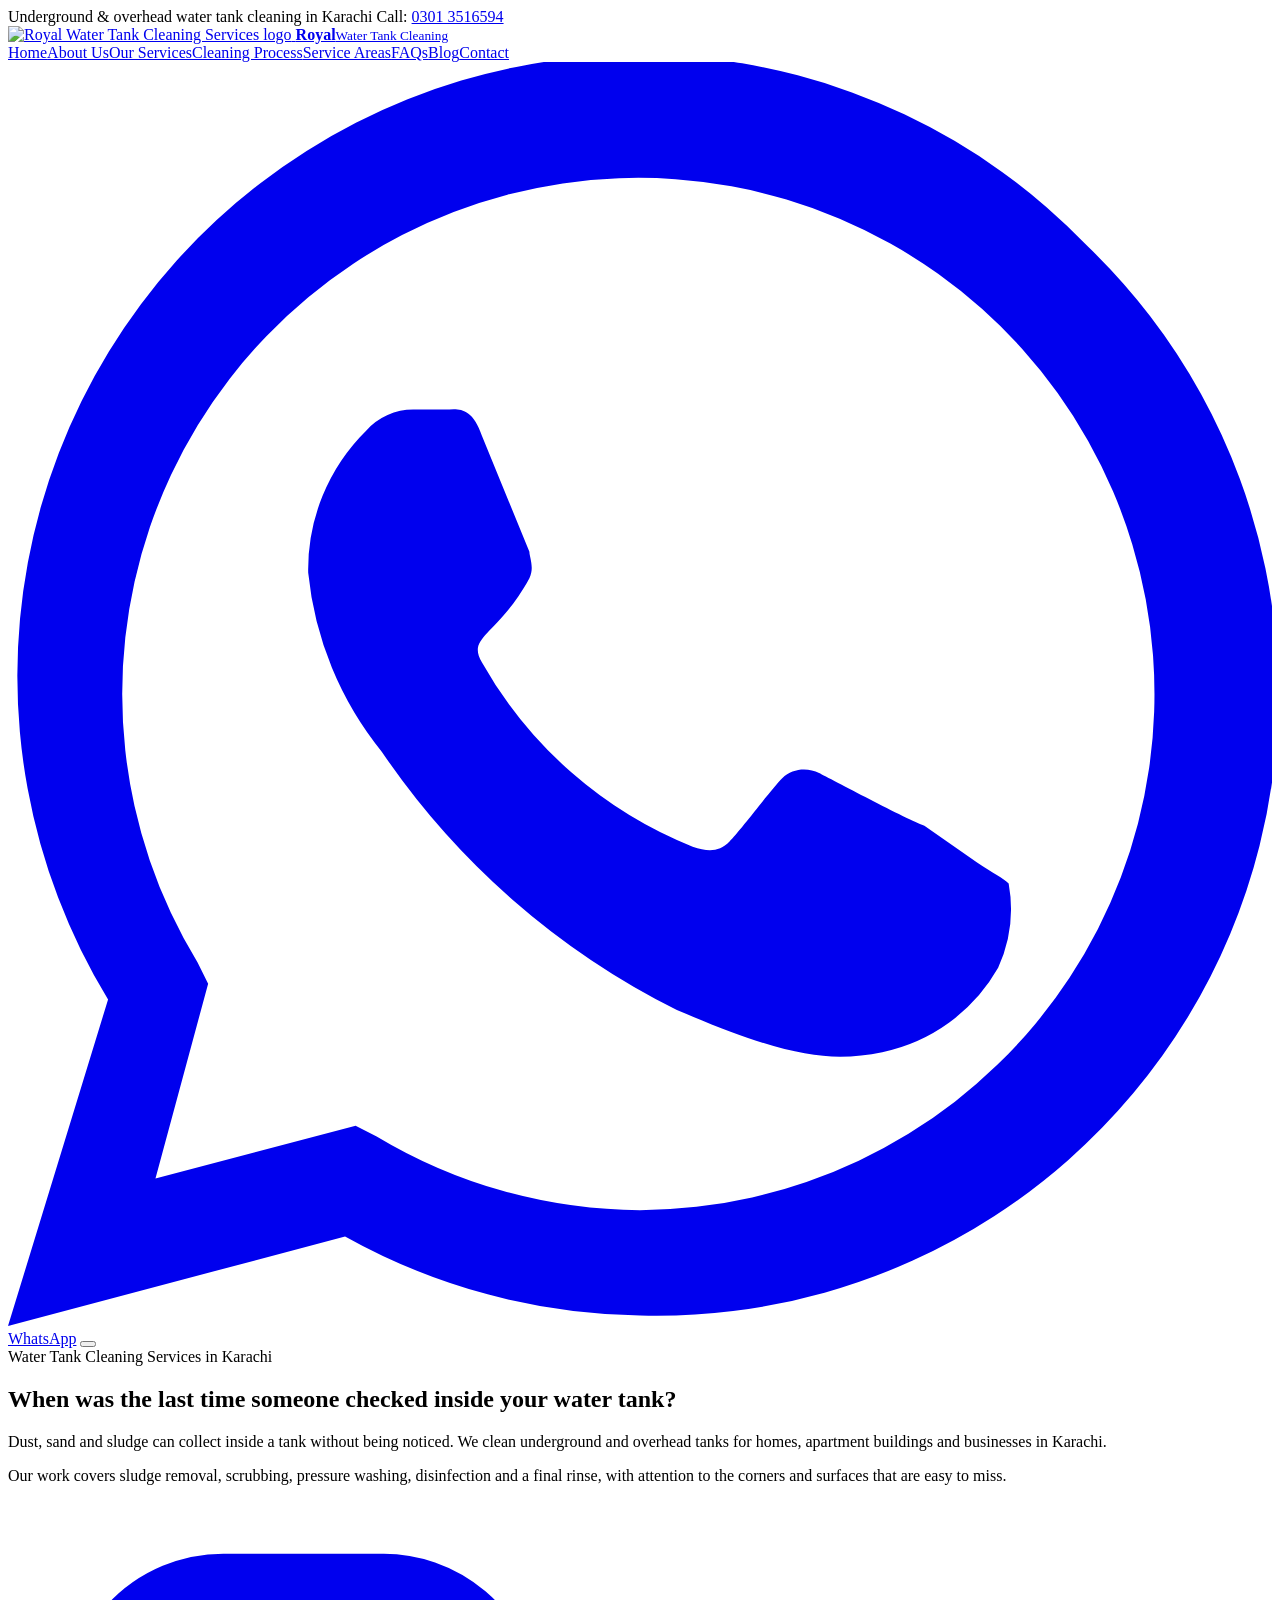
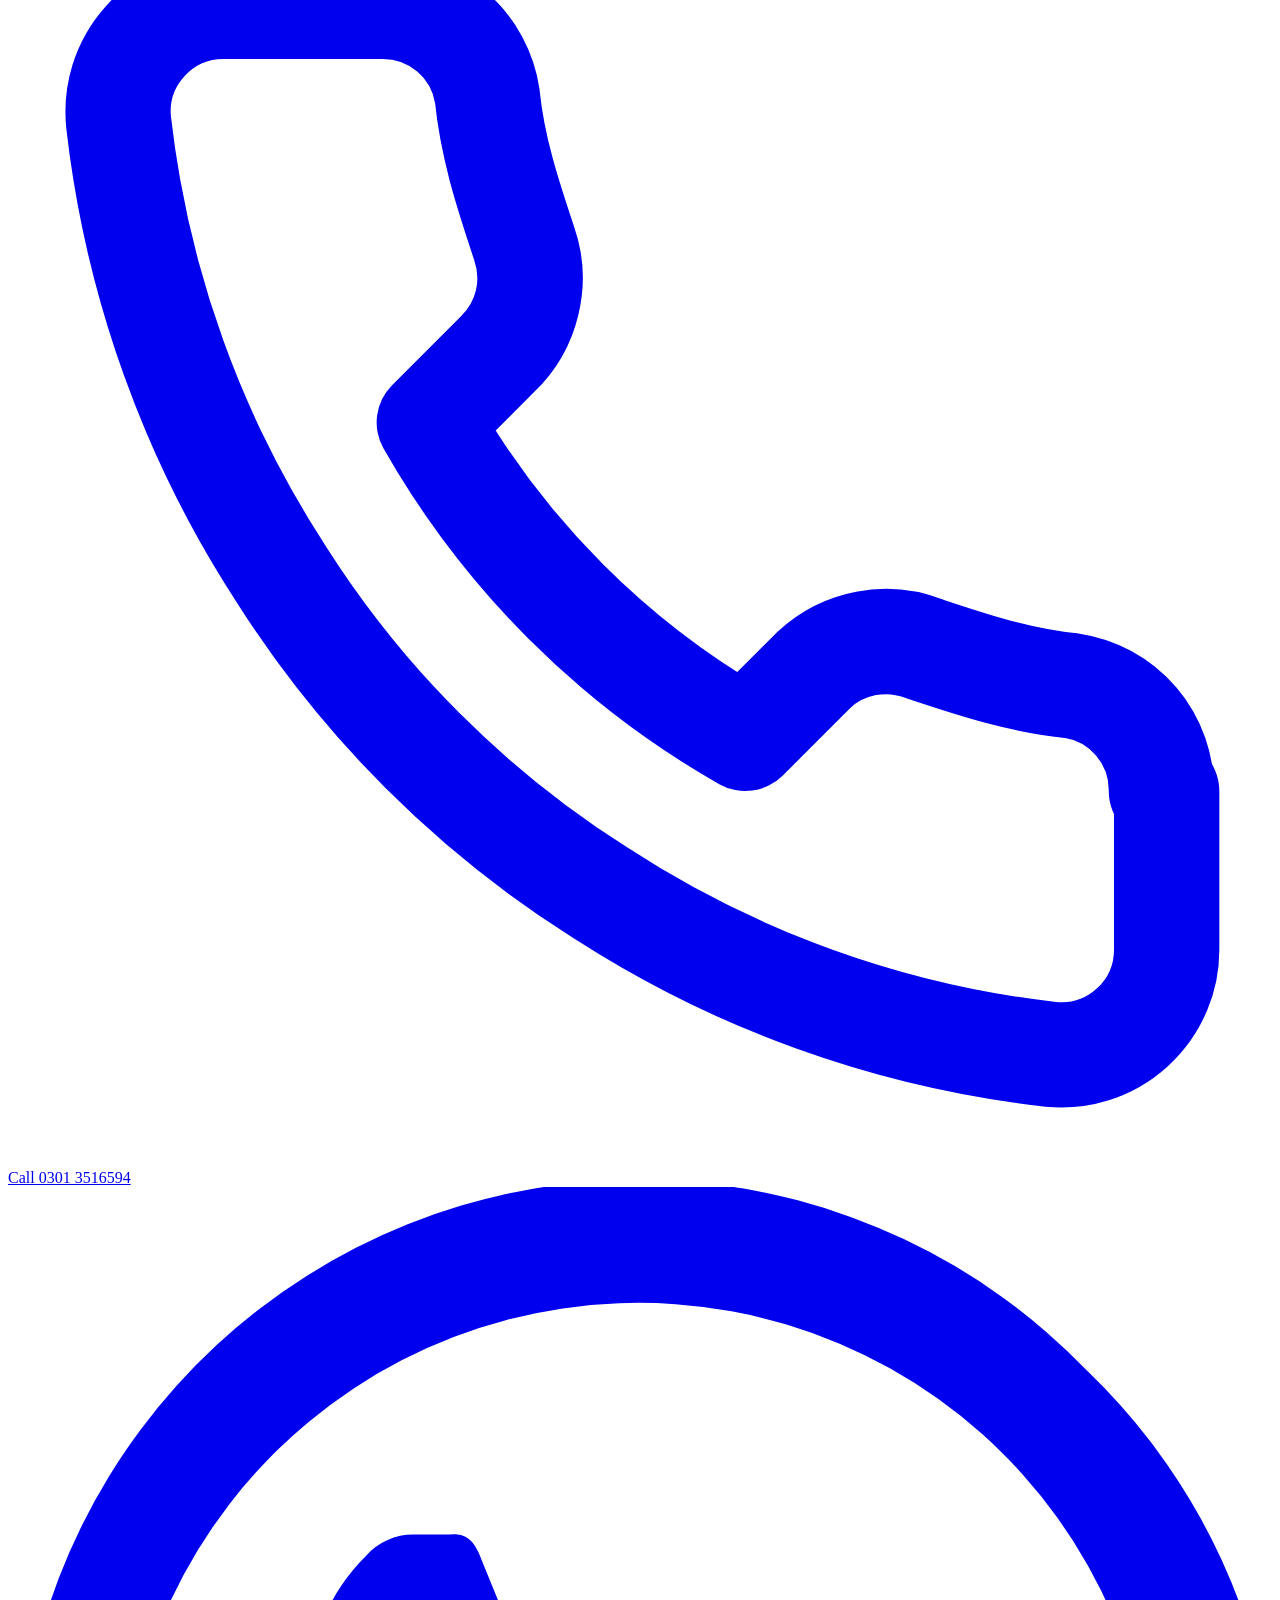
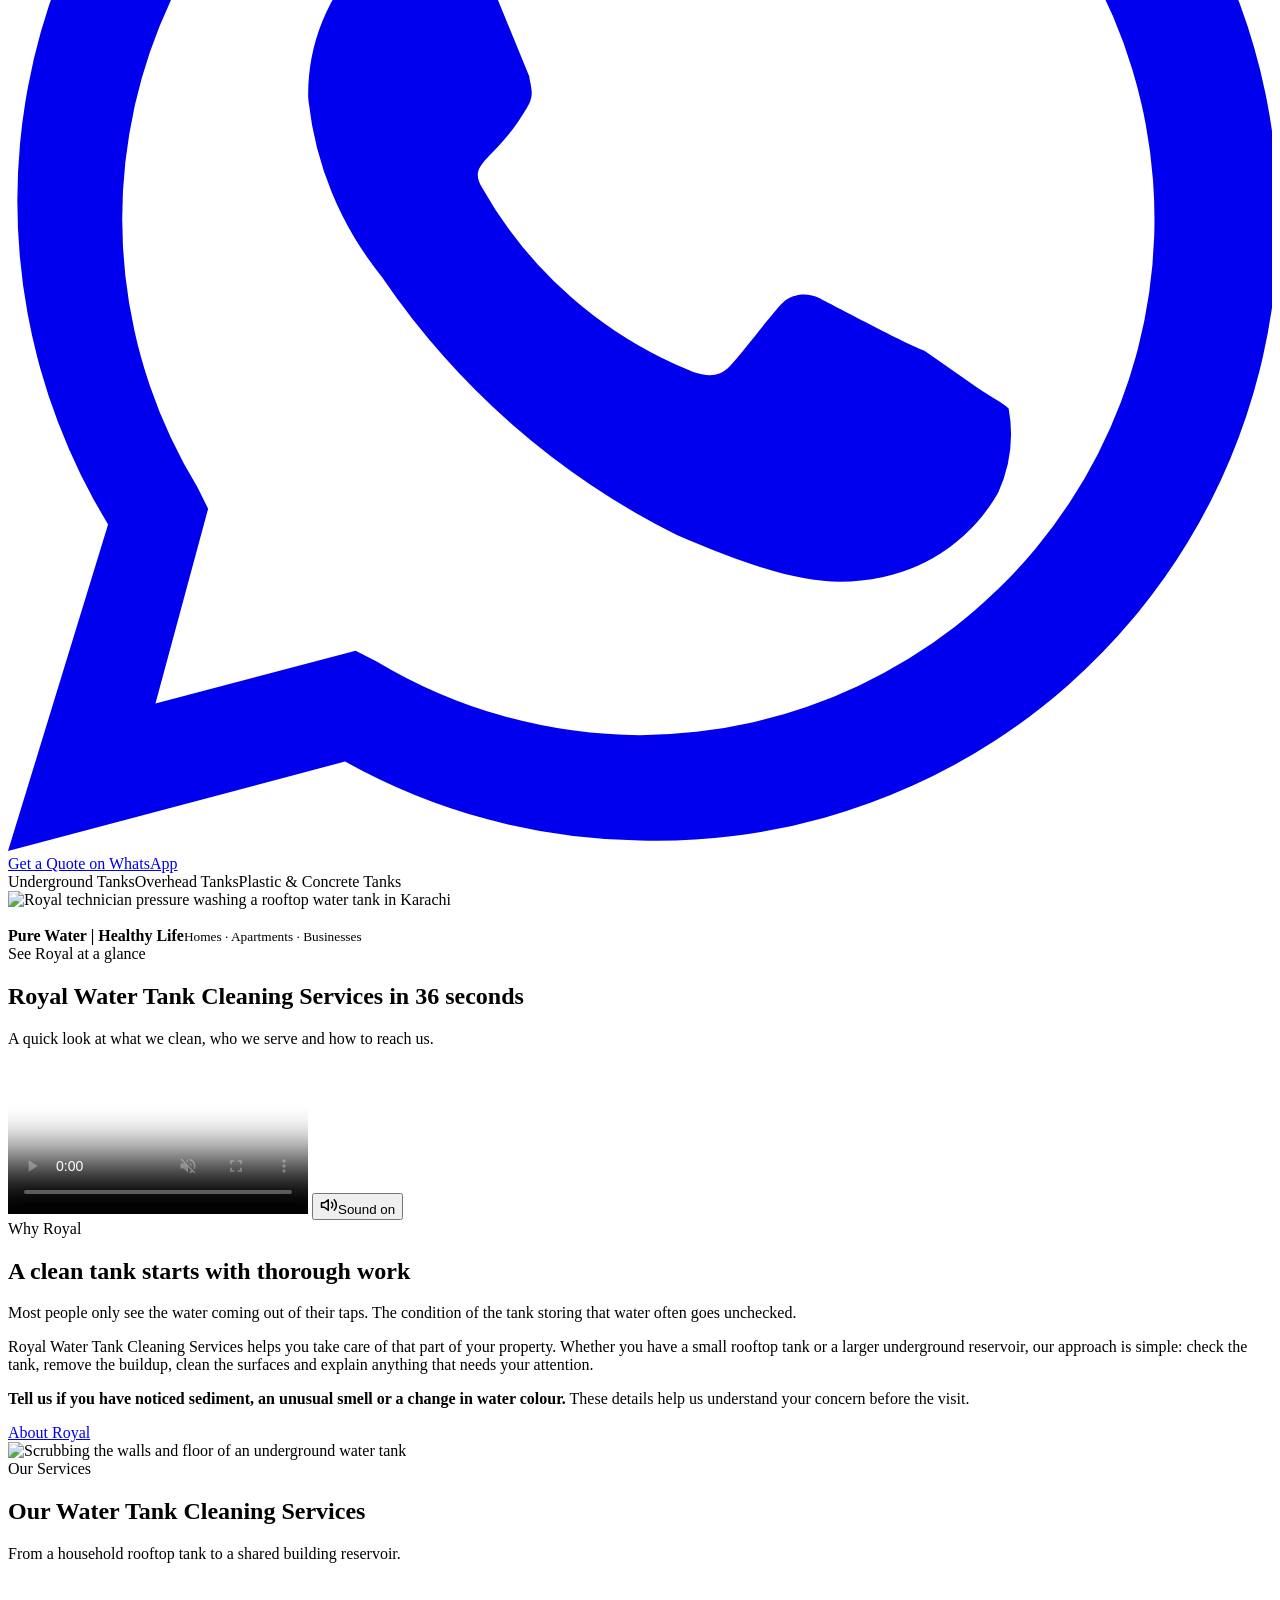
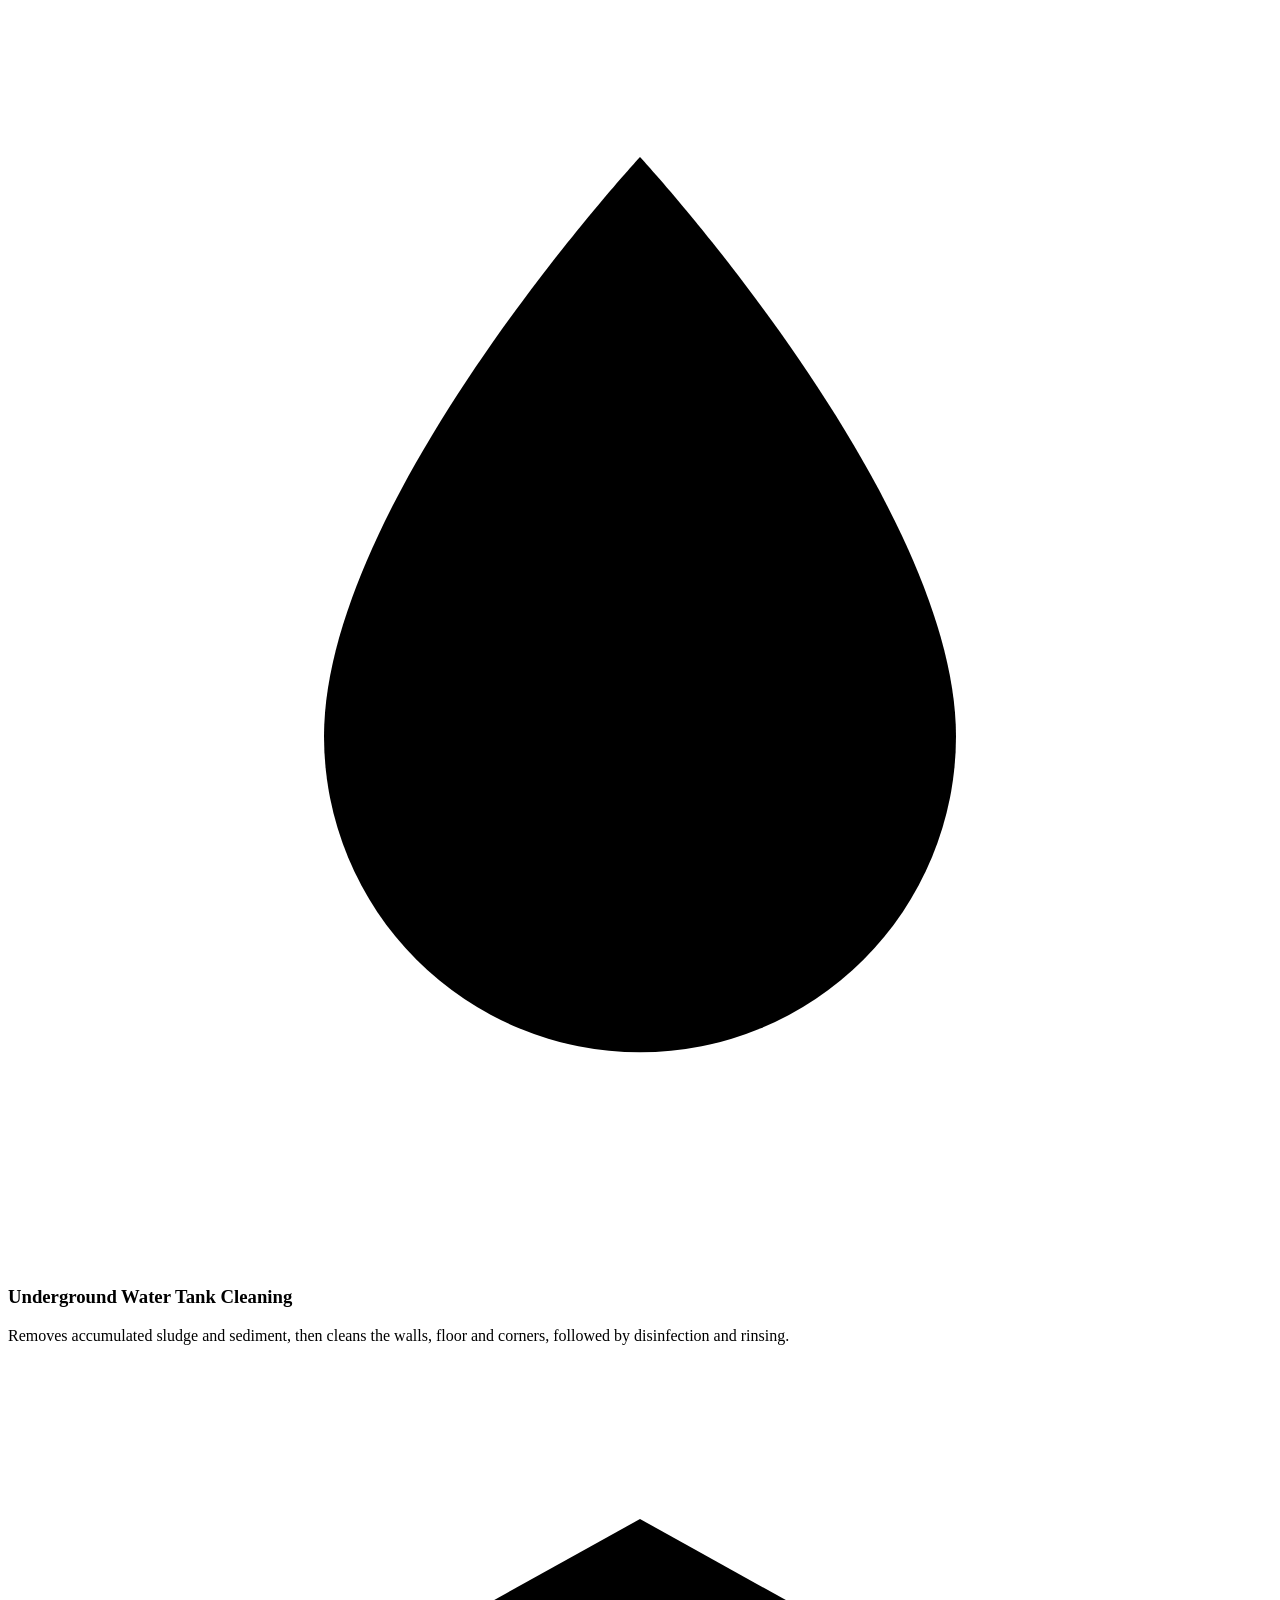
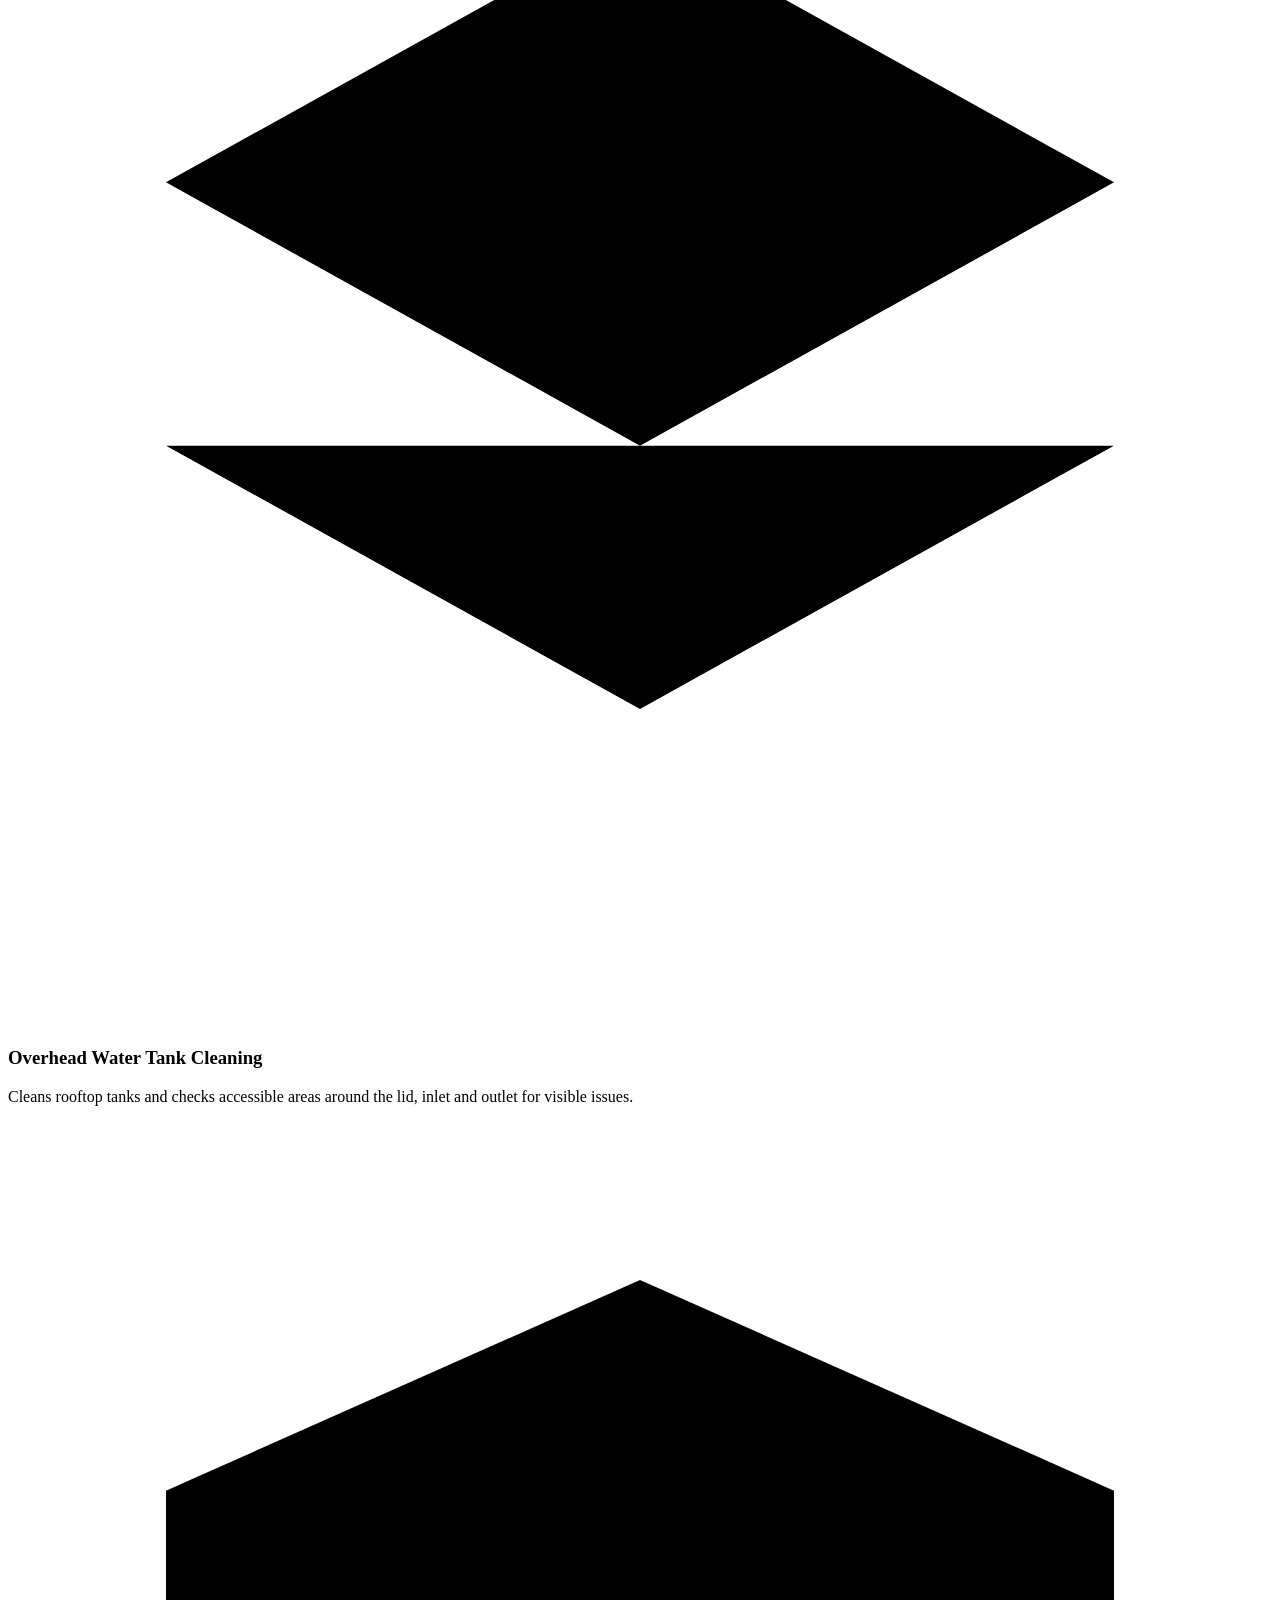
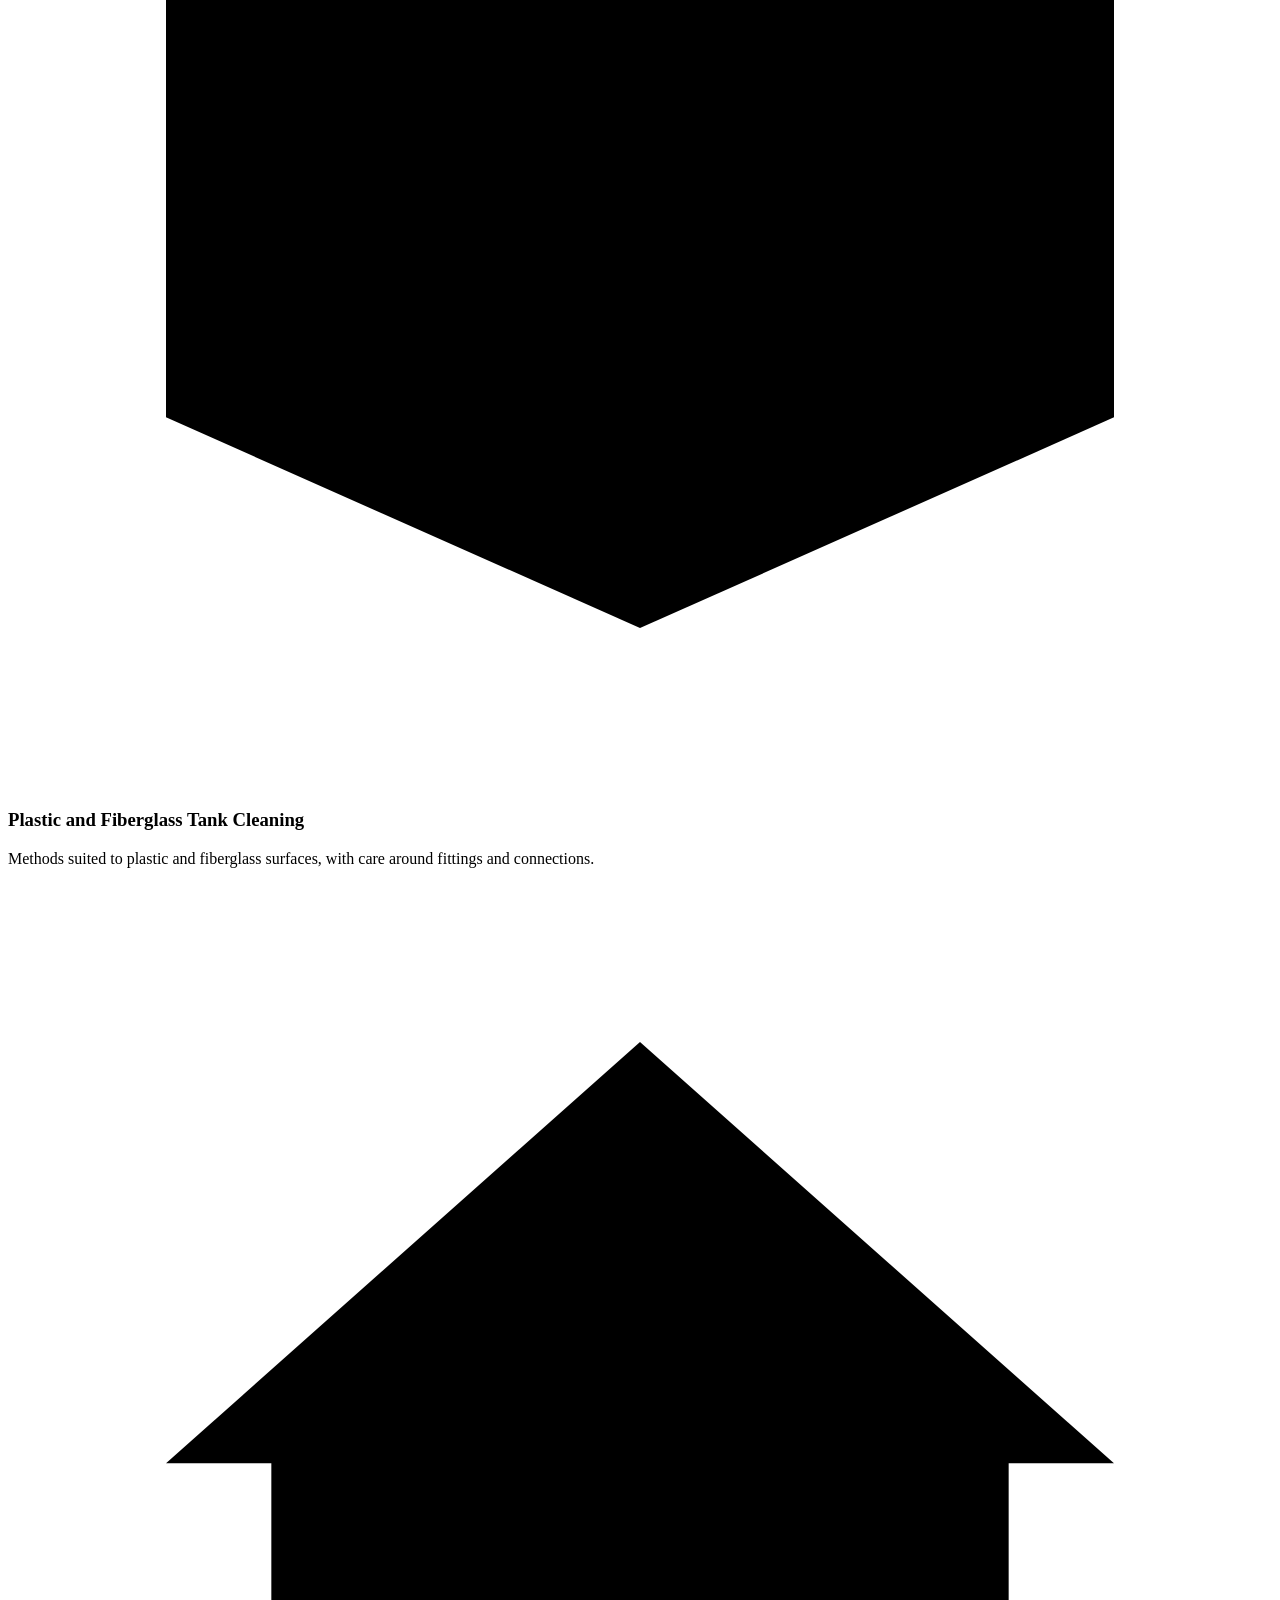
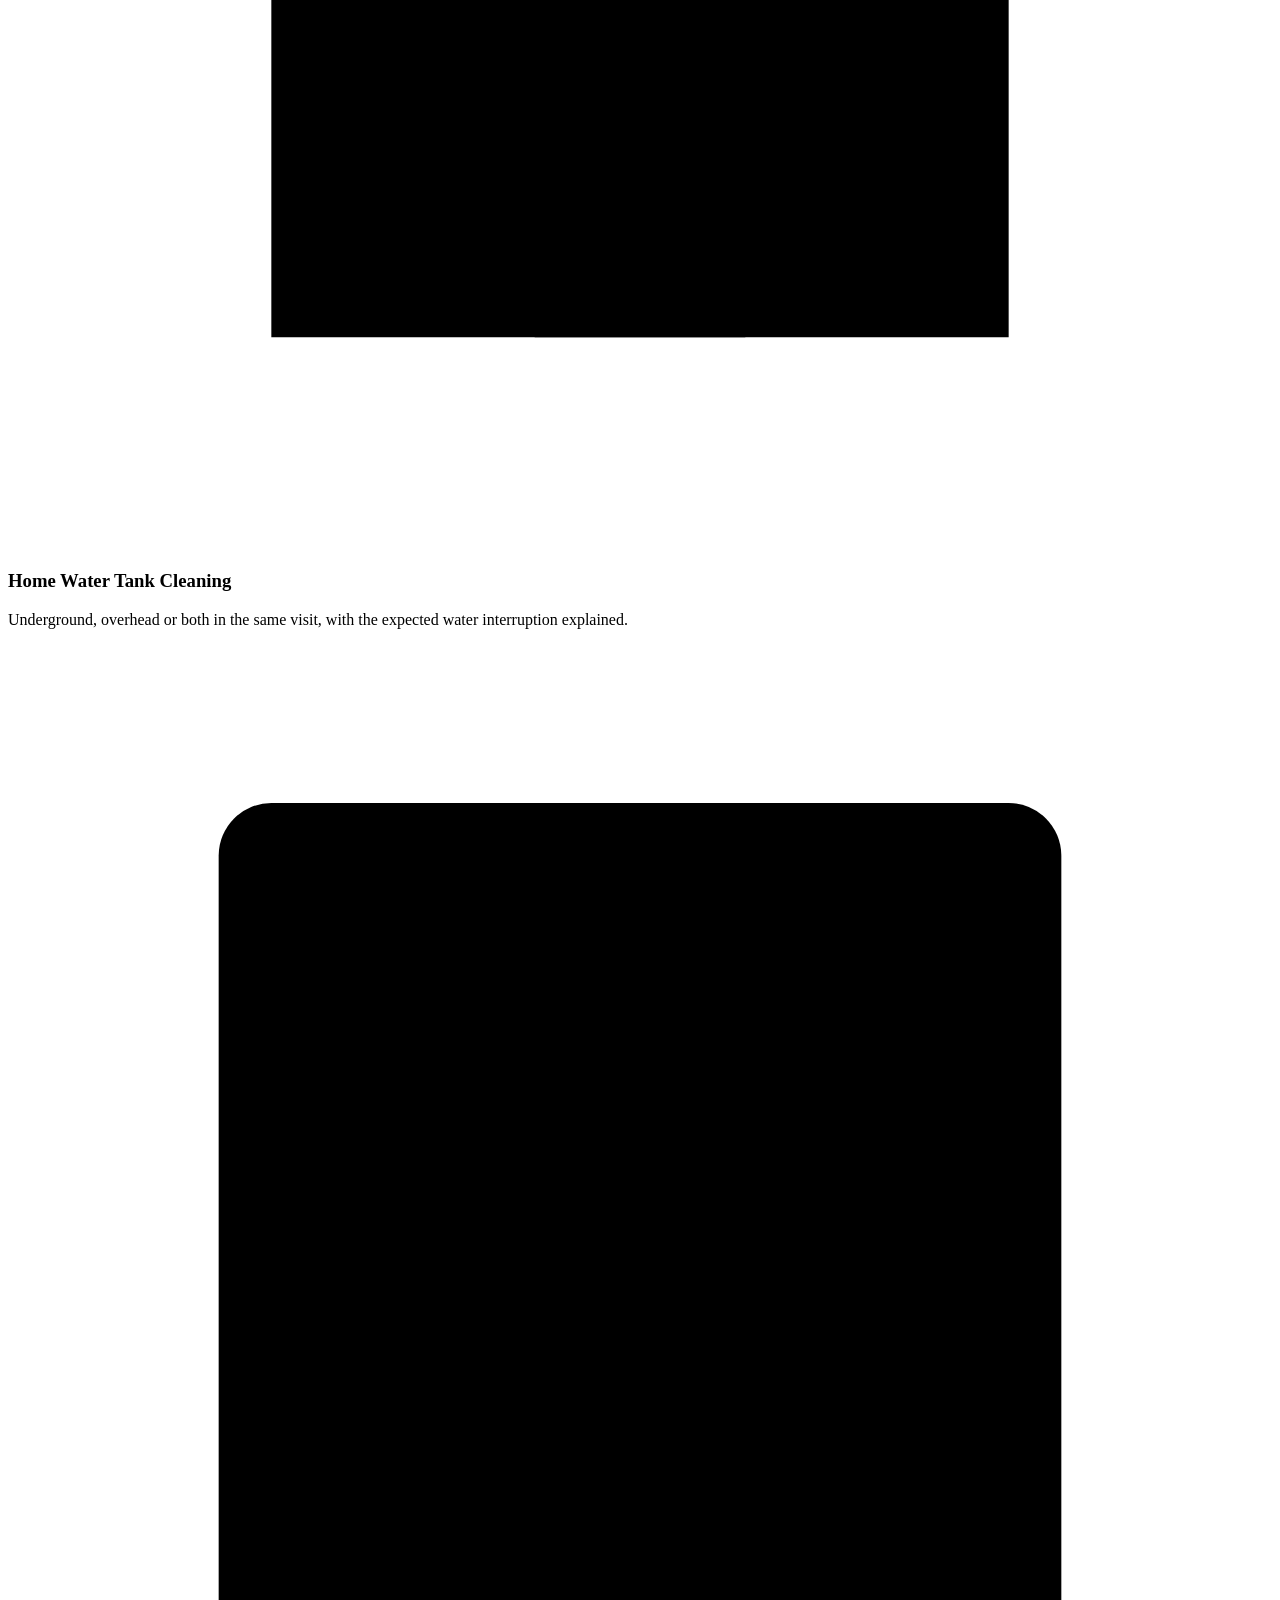
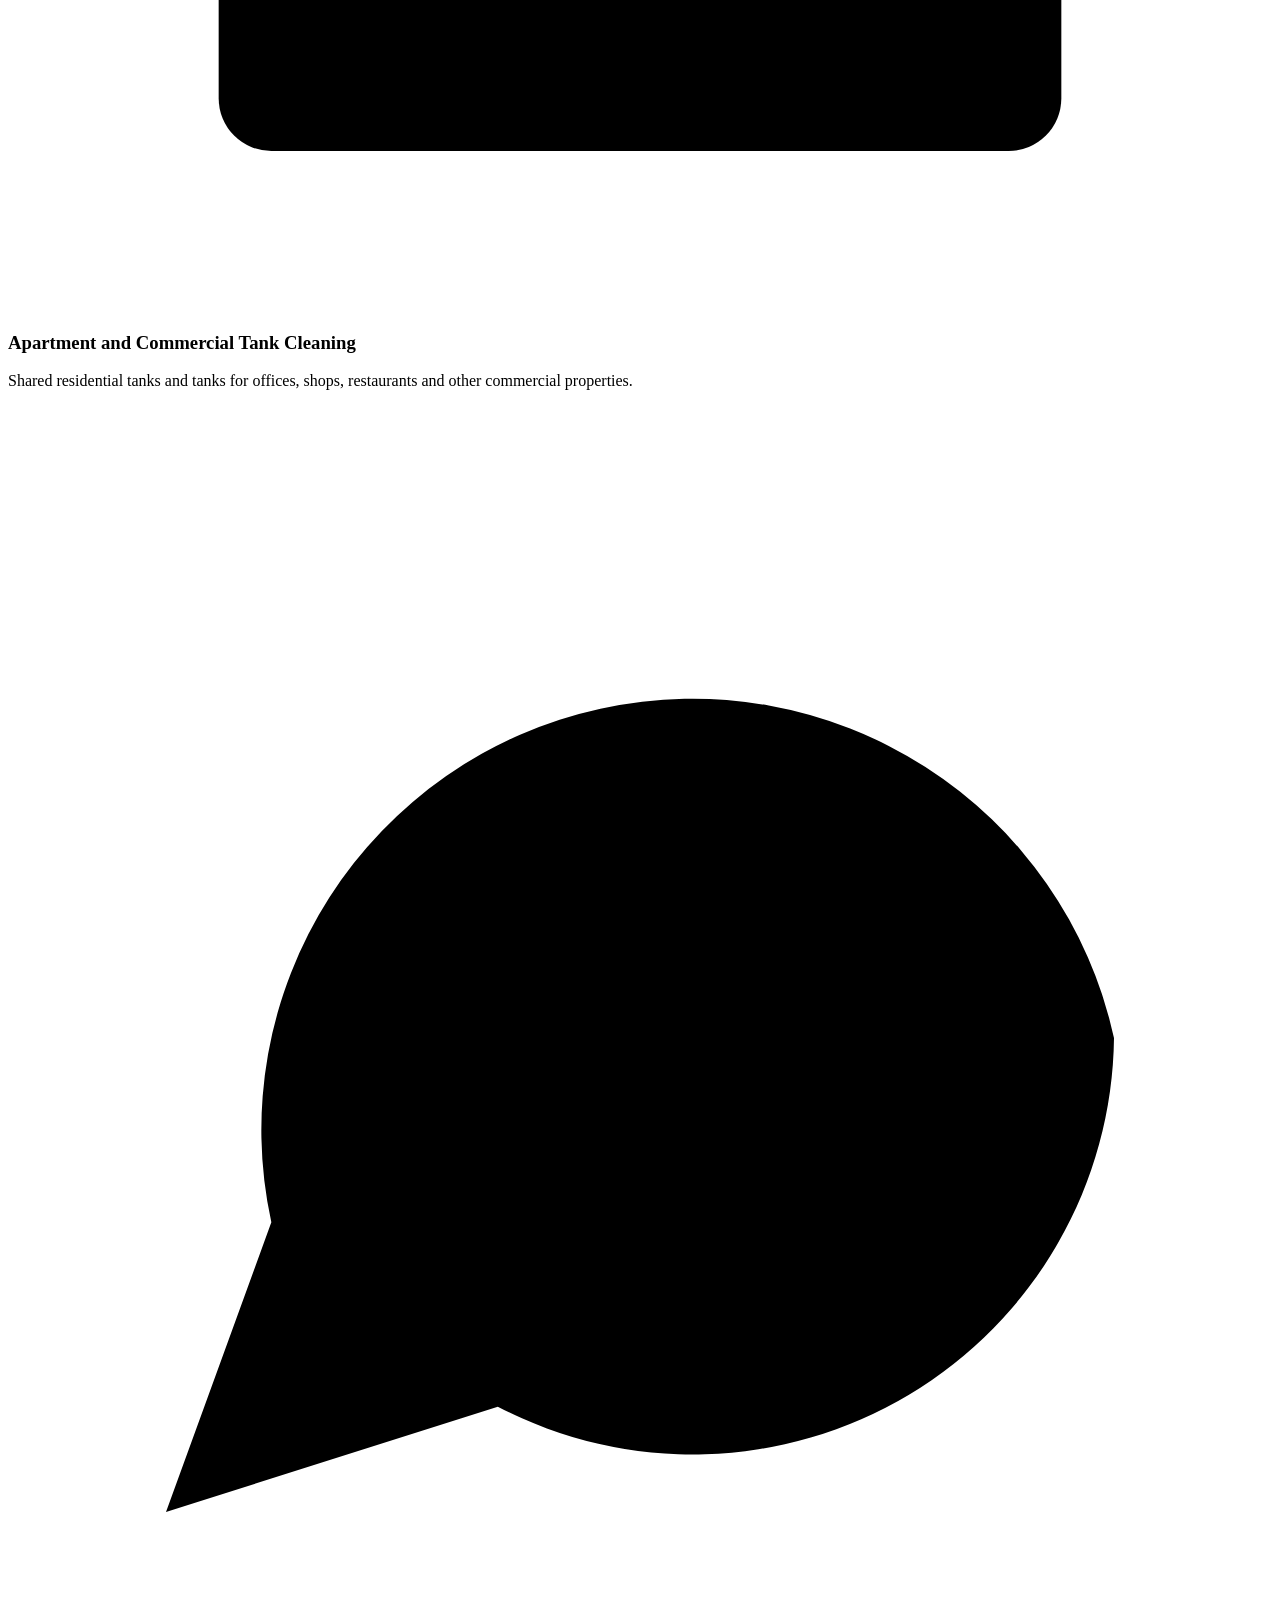
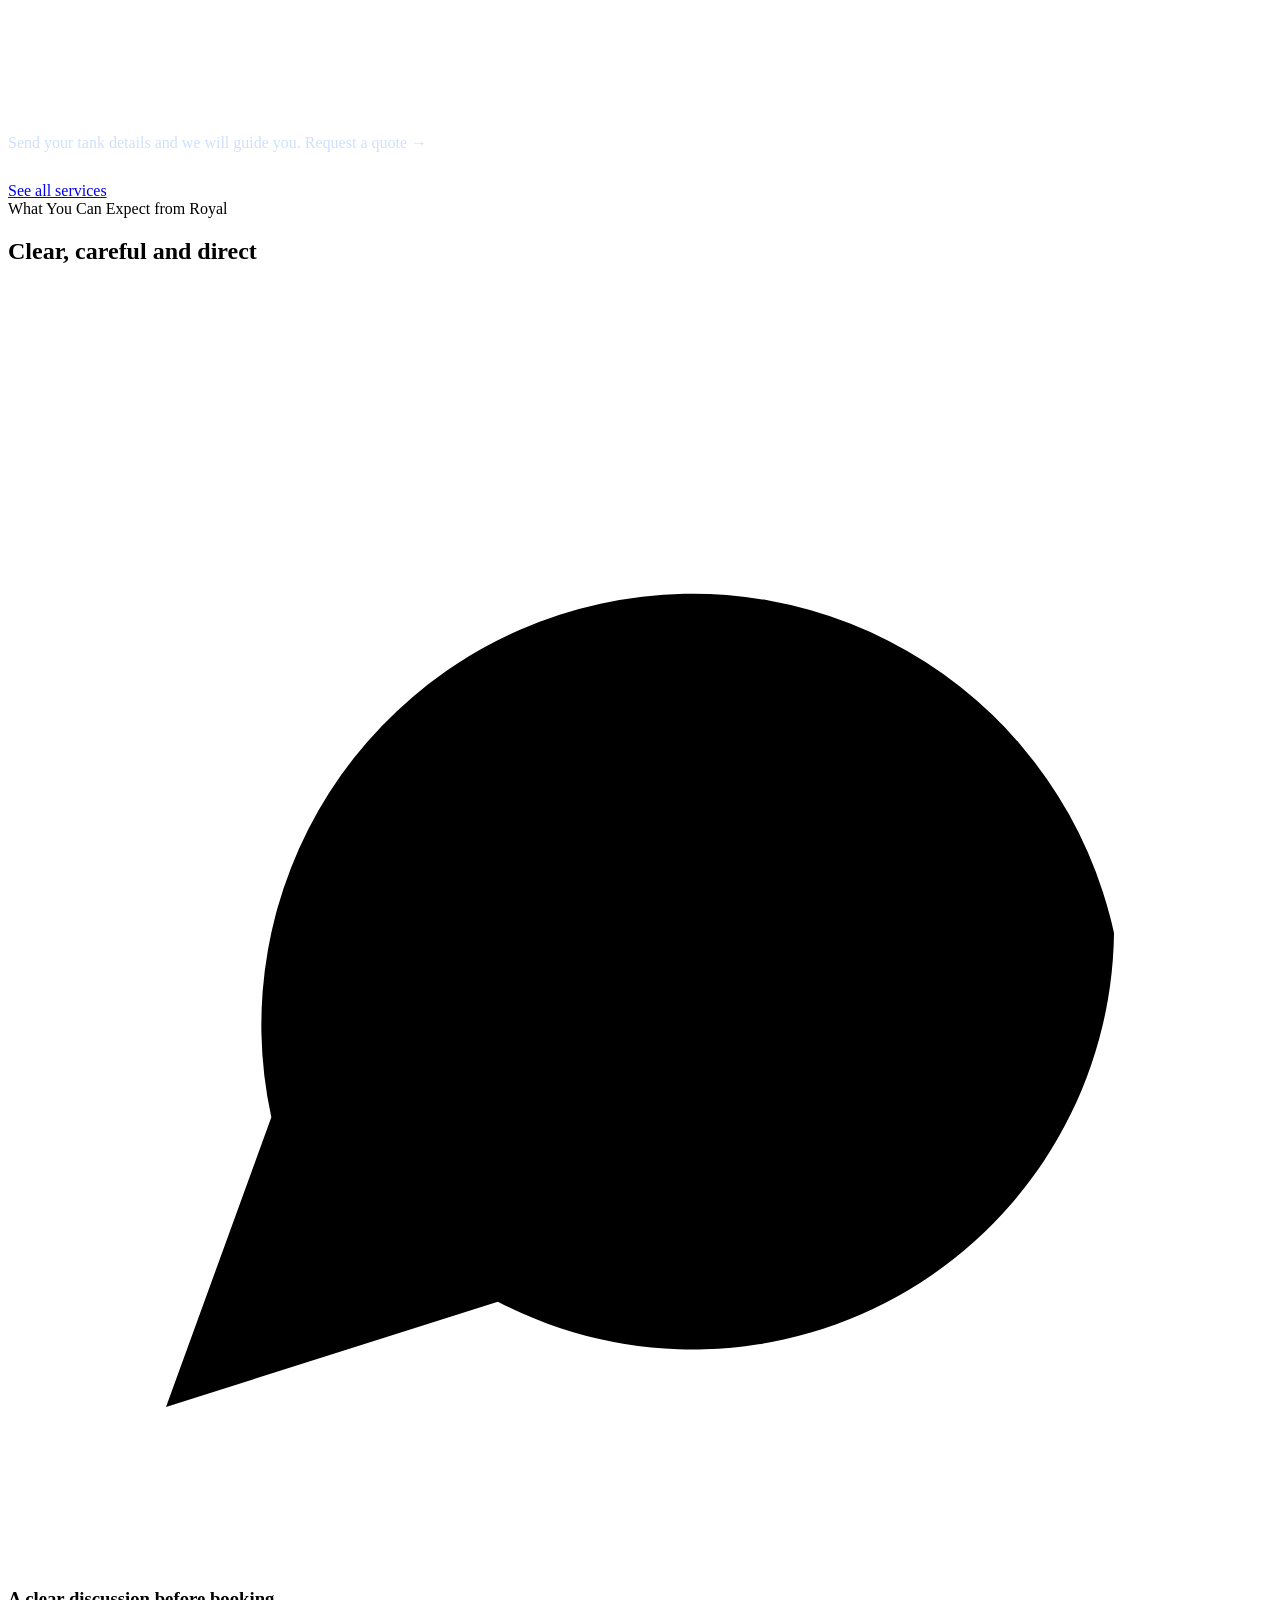
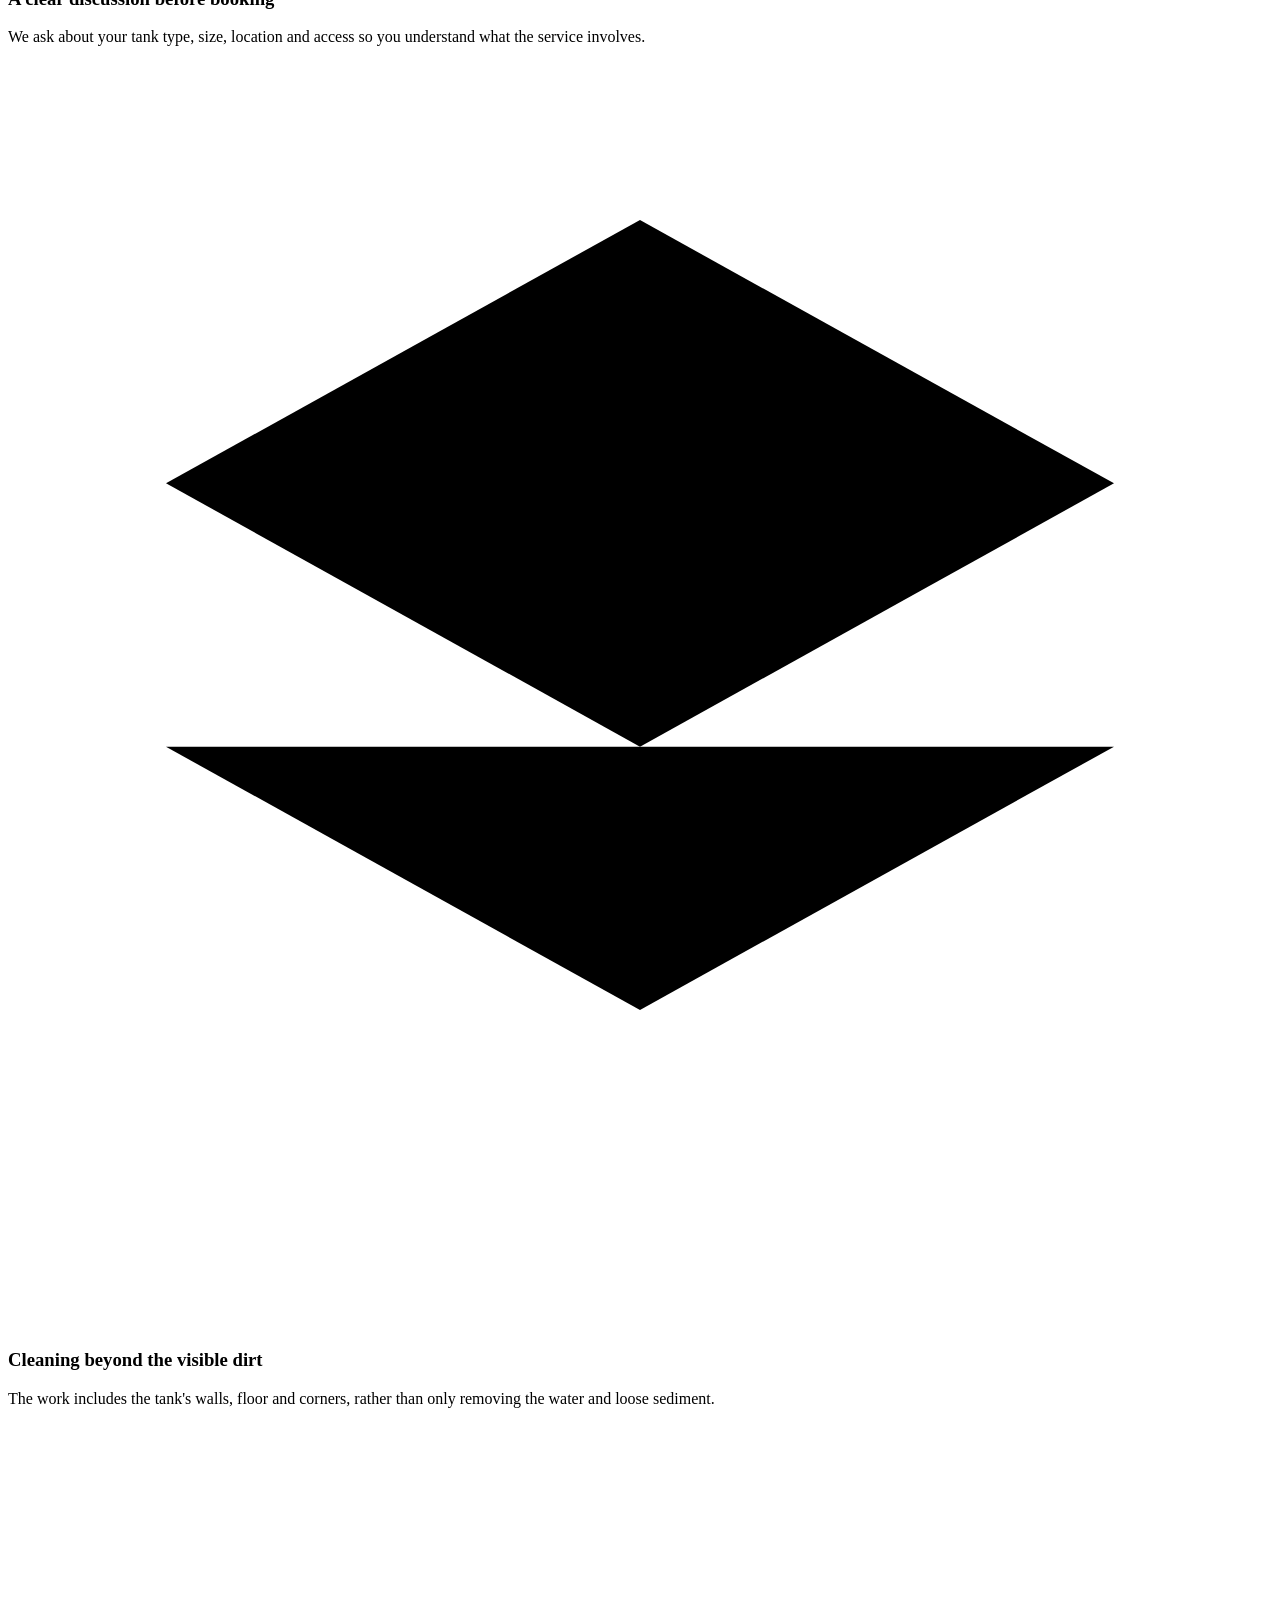
==== index.html @ b0bda276 "Add files via upload" ====
<!doctype html>
<html lang="en">
<head>
<meta charset="utf-8">
<meta name="viewport" content="width=device-width,initial-scale=1">
<title>Water Tank Cleaning Services in Karachi | Royal Water Tank Cleaning Services</title>
<meta name="description" content="Royal Water Tank Cleaning Services: underground and overhead water tank cleaning for homes, apartments and businesses in Karachi. Call 0301 3516594.">
<meta name="theme-color" content="#0a2a66">
<meta property="og:title" content="Water Tank Cleaning Services in Karachi | Royal Water Tank Cleaning Services">
<meta property="og:description" content="Royal Water Tank Cleaning Services: underground and overhead water tank cleaning for homes, apartments and businesses in Karachi. Call 0301 3516594.">
<meta property="og:type" content="website">
<meta property="og:image" content="assets/images/logo.png">
<link rel="icon" type="image/png" href="assets/images/favicon.png">
<link rel="preconnect" href="https://fonts.googleapis.com">
<link rel="preconnect" href="https://fonts.gstatic.com" crossorigin>
<link href="https://fonts.googleapis.com/css2?family=Fraunces:opsz,wght@9..144,600;9..144,700&family=Manrope:wght@400;600;700;800&display=swap" rel="stylesheet">
<link rel="stylesheet" href="assets/css/style.css">
<script type="application/ld+json">{"@context": "https://schema.org", "@type": "LocalBusiness", "name": "Royal Water Tank Cleaning Services", "telephone": "+923013516594", "email": "royalwatertankcleaning@gmail.com", "areaServed": "Karachi, Pakistan", "description": "Underground and overhead water tank cleaning for homes, apartments and businesses in Karachi.", "priceRange": "Quotation on request"}</script>
</head>
<body>
<div class="topbar"><div class="wrap">
<span>Underground &amp; overhead water tank cleaning in Karachi</span>
<span>Call: <a href="tel:+923013516594">0301 3516594</a></span>
</div></div>
<header class="site"><div class="wrap nav">
<a class="brand" href="index.html" aria-label="Royal Water Tank Cleaning Services home">
<img src="assets/images/logo.png" alt="Royal Water Tank Cleaning Services logo" width="54" height="54">
<span><b>Royal</b><small>Water Tank Cleaning</small></span></a>
<nav class="menu" id="menu" aria-label="Main"><a href="index.html" class="active">Home</a><a href="about.html">About Us</a><a href="services.html">Our Services</a><a href="process.html">Cleaning Process</a><a href="areas.html">Service Areas</a><a href="faq.html">FAQs</a><a href="blog/index.html">Blog</a><a href="contact.html">Contact</a></nav>
<div class="nav-cta"><a class="btn btn-wa" href="https://wa.me/923013516594" target="_blank" rel="noopener"><svg viewBox="0 0 24 24" fill="currentColor"><path d="M20.5 3.5A11.8 11.8 0 0 0 1.9 17.8L0 24l6.4-1.7A11.8 11.8 0 0 0 12 23.8h0A11.8 11.8 0 0 0 20.5 3.5zM12 21.8a9.8 9.8 0 0 1-5-1.4l-.4-.2-3.8 1 1-3.7-.2-.4A9.8 9.8 0 1 1 12 21.8zm5.4-7.3c-.3-.1-1.8-.9-2-1s-.5-.1-.7.1-.8 1-1 1.2-.4.2-.7.1a8 8 0 0 1-4-3.5c-.3-.5.3-.5.9-1.6.1-.2 0-.4 0-.5l-.9-2.2c-.2-.6-.5-.5-.7-.5h-.6a1.2 1.2 0 0 0-.9.4 3.7 3.7 0 0 0-1.1 2.7 6.4 6.4 0 0 0 1.4 3.4 14.7 14.7 0 0 0 5.6 4.9c2.1.9 2.9 1 3.9.8a3.3 3.3 0 0 0 2.2-1.6 2.7 2.7 0 0 0 .2-1.6c-.1-.1-.3-.2-.6-.4z"/></svg> WhatsApp</a>
<button class="burger" aria-label="Menu" aria-expanded="false"><span></span><span></span><span></span></button></div>
</div></header>
<main>

<section class="hero"><div class="wrap grid">
<div>
<span class="eyebrow">Water Tank Cleaning Services in Karachi</span>
<h1>When was the last time someone checked <span>inside your water tank?</span></h1>
<p class="lead">Dust, sand and sludge can collect inside a tank without being noticed. We clean underground and overhead tanks for homes, apartment buildings and businesses in Karachi.</p>
<p>Our work covers sludge removal, scrubbing, pressure washing, disinfection and a final rinse, with attention to the corners and surfaces that are easy to miss.</p>
<div class="btn-row">
<a class="btn btn-primary" href="tel:+923013516594"><svg viewBox="0 0 24 24" fill="none" stroke="currentColor" stroke-width="2" stroke-linecap="round" stroke-linejoin="round"><path d="M22 16.9v3a2 2 0 0 1-2.2 2 19.8 19.8 0 0 1-8.6-3.1 19.5 19.5 0 0 1-6-6A19.8 19.8 0 0 1 2.1 4.2 2 2 0 0 1 4.1 2h3a2 2 0 0 1 2 1.7c.1 1 .4 1.9.7 2.8a2 2 0 0 1-.5 2.1L8 9.9a16 16 0 0 0 6 6l1.3-1.3a2 2 0 0 1 2.1-.4c.9.3 1.8.6 2.8.7a2 2 0 0 1 1.7 2z"/></svg> Call 0301 3516594</a>
<a class="btn btn-wa" href="https://wa.me/923013516594" target="_blank" rel="noopener"><svg viewBox="0 0 24 24" fill="currentColor"><path d="M20.5 3.5A11.8 11.8 0 0 0 1.9 17.8L0 24l6.4-1.7A11.8 11.8 0 0 0 12 23.8h0A11.8 11.8 0 0 0 20.5 3.5zM12 21.8a9.8 9.8 0 0 1-5-1.4l-.4-.2-3.8 1 1-3.7-.2-.4A9.8 9.8 0 1 1 12 21.8zm5.4-7.3c-.3-.1-1.8-.9-2-1s-.5-.1-.7.1-.8 1-1 1.2-.4.2-.7.1a8 8 0 0 1-4-3.5c-.3-.5.3-.5.9-1.6.1-.2 0-.4 0-.5l-.9-2.2c-.2-.6-.5-.5-.7-.5h-.6a1.2 1.2 0 0 0-.9.4 3.7 3.7 0 0 0-1.1 2.7 6.4 6.4 0 0 0 1.4 3.4 14.7 14.7 0 0 0 5.6 4.9c2.1.9 2.9 1 3.9.8a3.3 3.3 0 0 0 2.2-1.6 2.7 2.7 0 0 0 .2-1.6c-.1-.1-.3-.2-.6-.4z"/></svg> Get a Quote on WhatsApp</a></div>
<div class="chips"><span class="chip">Underground Tanks</span><span class="chip">Overhead Tanks</span><span class="chip">Plastic &amp; Concrete Tanks</span></div>
</div>
<div class="hero-media">
<img class="main" src="assets/images/overhead-tank.jpg" alt="Royal technician pressure washing a rooftop water tank in Karachi" width="1240" height="698">
<div class="hero-badge"><img src="assets/images/logo.png" alt=""><div><b>Pure Water | Healthy Life</b><small>Homes &middot; Apartments &middot; Businesses</small></div></div>
</div>
</div></section>

<section class="section">
<div class="wrap center reveal">
<span class="eyebrow">See Royal at a glance</span>
<h2>Royal Water Tank Cleaning Services in 36 seconds</h2>
<p class="lead">A quick look at what we clean, who we serve and how to reach us.</p>
<div class="video-frame">
<video id="introVideo" autoplay muted loop playsinline preload="metadata" poster="assets/video/poster.jpg" controls controlslist="nodownload">
<source src="assets/video/royal-intro.mp4" type="video/mp4">
Your browser does not support video playback.
</video>
<button class="sound-btn" id="soundBtn" type="button" aria-label="Toggle sound"><svg width="18" height="18" viewBox="0 0 24 24" fill="none" stroke="currentColor" stroke-width="2" stroke-linecap="round" stroke-linejoin="round"><path d="M11 5 6 9H2v6h4l5 4V5z"/><path d="M15.5 8.5a5 5 0 0 1 0 7M19 5a10 10 0 0 1 0 14"/></svg><span>Sound on</span></button>
</div>
</div></section>

<section class="section alt"><div class="wrap">
<div class="split">
<div class="reveal">
<span class="eyebrow">Why Royal</span>
<h2>A clean tank starts with thorough work</h2>
<p>Most people only see the water coming out of their taps. The condition of the tank storing that water often goes unchecked.</p>
<p>Royal Water Tank Cleaning Services helps you take care of that part of your property. Whether you have a small rooftop tank or a larger underground reservoir, our approach is simple: check the tank, remove the buildup, clean the surfaces and explain anything that needs your attention.</p>
<p><b>Tell us if you have noticed sediment, an unusual smell or a change in water colour.</b> These details help us understand your concern before the visit.</p>
<a class="btn btn-primary" href="about.html">About Royal</a>
</div>
<div class="reveal"><img src="assets/images/underground-tank.jpg" alt="Scrubbing the walls and floor of an underground water tank" width="1240" height="826"></div>
</div></div></section>

<section class="section"><div class="wrap">
<div class="center reveal"><span class="eyebrow">Our Services</span><h2>Our Water Tank Cleaning Services</h2>
<p class="lead">From a household rooftop tank to a shared building reservoir.</p></div>
<div class="grid-3" style="margin-top:36px">
<div class="card reveal"><div class="ico"><svg viewBox="0 0 24 24"><path d="M12 3s6 6.5 6 11a6 6 0 0 1-12 0c0-4.5 6-11 6-11z"/></svg></div><h3>Underground Water Tank Cleaning</h3><p>Removes accumulated sludge and sediment, then cleans the walls, floor and corners, followed by disinfection and rinsing.</p></div>
<div class="card reveal"><div class="ico"><svg viewBox="0 0 24 24"><path d="m12 3 9 5-9 5-9-5 9-5z"/><path d="m3 13 9 5 9-5"/></svg></div><h3>Overhead Water Tank Cleaning</h3><p>Cleans rooftop tanks and checks accessible areas around the lid, inlet and outlet for visible issues.</p></div>
<div class="card reveal"><div class="ico"><svg viewBox="0 0 24 24"><path d="M3 7l9-4 9 4v10l-9 4-9-4V7z"/><path d="m3 7 9 4 9-4M12 11v10"/></svg></div><h3>Plastic and Fiberglass Tank Cleaning</h3><p>Methods suited to plastic and fiberglass surfaces, with care around fittings and connections.</p></div>
<div class="card reveal"><div class="ico"><svg viewBox="0 0 24 24"><path d="m3 11 9-8 9 8"/><path d="M5 10v10h14V10"/><path d="M10 20v-6h4v6"/></svg></div><h3>Home Water Tank Cleaning</h3><p>Underground, overhead or both in the same visit, with the expected water interruption explained.</p></div>
<div class="card reveal"><div class="ico"><svg viewBox="0 0 24 24"><rect x="4" y="3" width="16" height="18" rx="1"/><path d="M9 7h2M13 7h2M9 11h2M13 11h2M9 15h2M13 15h2"/></svg></div><h3>Apartment and Commercial Tank Cleaning</h3><p>Shared residential tanks and tanks for offices, shops, restaurants and other commercial properties.</p></div>
<a class="card reveal" href="contact.html#quote" style="background:var(--navy);border-color:var(--navy);text-decoration:none"><div class="ico" style="background:rgba(255,255,255,.15)"><svg viewBox="0 0 24 24"><path d="M21 12a8 8 0 0 1-11.7 7L3 21l2-5.5A8 8 0 1 1 21 12z"/></svg></div><h3 style="color:#fff">Not sure which service you need?</h3><p style="color:#cfe0ff">Send your tank details and we will guide you. Request a quote &rarr;</p></a>
</div>
<div class="center" style="margin-top:30px"><a class="btn btn-ghost" href="services.html">See all services</a></div>
</div></section>

<section class="section alt"><div class="wrap">
<div class="center reveal"><span class="eyebrow">What You Can Expect from Royal</span><h2>Clear, careful and direct</h2></div>
<div class="grid-3" style="margin-top:36px">
<div class="card reveal"><div class="ico"><svg viewBox="0 0 24 24"><path d="M21 12a8 8 0 0 1-11.7 7L3 21l2-5.5A8 8 0 1 1 21 12z"/></svg></div><h3>A clear discussion before booking</h3><p>We ask about your tank type, size, location and access so you understand what the service involves.</p></div>
<div class="card reveal"><div class="ico"><svg viewBox="0 0 24 24"><path d="m12 3 9 5-9 5-9-5 9-5z"/><path d="m3 13 9 5 9-5"/></svg></div><h3>Cleaning beyond the visible dirt</h3><p>The work includes the tank's walls, floor and corners, rather than only removing the water and loose sediment.</p></div>
<div class="card reveal"><div class="ico"><svg viewBox="0 0 24 24"><path d="M5 12l4.5 4.5L19 7"/></svg></div><h3>A quotation based on your tank</h3><p>Tank capacity, condition and access can vary. We explain the quoted work so you know what you are booking.</p></div>
<div class="card reveal"><div class="ico"><svg viewBox="0 0 24 24"><path d="M2 12s3.6-7 10-7 10 7 10 7-3.6 7-10 7S2 12 2 12z"/><circle cx="12" cy="12" r="3"/></svg></div><h3>Attention to visible problems</h3><p>If we notice an accessible crack, damaged cover or another concern during cleaning, we bring it to your attention. Repairs require a separate assessment.</p></div>
<div class="card reveal"><div class="ico"><svg viewBox="0 0 24 24"><circle cx="12" cy="8" r="4"/><path d="M4 21a8 8 0 0 1 16 0"/></svg></div><h3>A direct point of contact</h3><p>For booking enquiries and service questions, contact us on 0301 3516594.</p></div>
<div class="card reveal"><div class="ico"><svg viewBox="0 0 24 24"><path d="M14.7 6.3a4 4 0 0 0 5 5l-9.4 9.4a2.1 2.1 0 0 1-3-3l9.4-9.4z"/><path d="M14.7 6.3 17 4"/></svg></div><h3>Right tools for the tank</h3><p>Tools and water pressure are chosen to suit the tank's material and condition.</p></div>
</div></div></section>

<section class="section"><div class="wrap">
<div class="center reveal"><span class="eyebrow">How We Clean Your Water Tank</span><h2>Six steps, start to finish</h2></div>
<div class="steps" style="margin-top:44px">
<div class="step reveal"><h3>Check the Tank</h3><p>We assess its type, condition and access, and discuss the work before starting.</p></div>
<div class="step reveal"><h3>Drain the Remaining Water</h3><p>The tank is drained so settled dirt and affected surfaces can be reached.</p></div>
<div class="step reveal"><h3>Remove Sludge and Sediment</h3><p>Accumulated sand, mud and loose debris are collected and removed.</p></div>
<div class="step reveal"><h3>Scrub and Pressure Wash</h3><p>Walls, floor and corners are cleaned using tools and water pressure suited to the tank's material and condition.</p></div>
<div class="step reveal"><h3>Disinfect</h3><p>A disinfection stage follows the physical cleaning, using a product intended for water-storage applications according to its instructions.</p></div>
<div class="step reveal"><h3>Rinse and Check</h3><p>A final rinse and visual check before handover. We explain any observations and advise when it is ready for refilling.</p></div>
</div></div></section>

<section class="section alt"><div class="wrap">
<div class="center reveal"><span class="eyebrow">Our Work</span><h2>Photos from the field</h2>
<p class="lead">Tap any photo to view it larger.</p></div>
<div class="gallery" id="gallery" data-base="" style="margin-top:34px"></div>
</div></section>

<section class="section"><div class="wrap">
<div class="split">
<div class="reveal"><span class="eyebrow">Pricing</span><h2>How much does water tank cleaning cost?</h2>
<p class="lead">The price depends on the tank and the work involved. To help us prepare a quotation, send:</p>
<ul class="ticks">
<li>Your area in Karachi</li><li>Whether the tank is underground or overhead</li>
<li>Its approximate capacity or dimensions, if known</li><li>The number of tanks you want cleaned</li>
<li>A photograph of the tank and its access opening, if available</li></ul>
<p style="margin-top:14px;color:var(--muted)">Don't know your tank's capacity? Send the details you have, and we'll guide you.</p>
<div class="btn-row"><a class="btn btn-primary" href="contact.html#quote">Request Your Tank Cleaning Quote</a></div></div>
<div class="reveal"><img src="assets/images/banner-before-after.jpg" alt="Before and after water tank cleaning by Royal" width="1240" height="620" style="aspect-ratio:auto"></div>
</div></div></section>

<section class="section alt"><div class="wrap">
<div class="center reveal"><span class="eyebrow">From the Blog</span><h2>Tank care tips</h2></div>
<div class="grid-3" id="postList" data-limit="3" style="margin-top:34px"></div>
<div class="center" style="margin-top:28px"><a class="btn btn-ghost" href="blog/index.html">All articles</a></div>
</div></section>
<section class="section"><div class="wrap"><div class="cta-band reveal">
<div><h2>Let's arrange your tank cleaning</h2><p>Tell us where you are and which tanks need cleaning. We'll take it from there.</p></div>
<div class="btn-row" style="margin:0">
<a class="btn btn-wa" href="https://wa.me/923013516594" target="_blank" rel="noopener"><svg viewBox="0 0 24 24" fill="currentColor"><path d="M20.5 3.5A11.8 11.8 0 0 0 1.9 17.8L0 24l6.4-1.7A11.8 11.8 0 0 0 12 23.8h0A11.8 11.8 0 0 0 20.5 3.5zM12 21.8a9.8 9.8 0 0 1-5-1.4l-.4-.2-3.8 1 1-3.7-.2-.4A9.8 9.8 0 1 1 12 21.8zm5.4-7.3c-.3-.1-1.8-.9-2-1s-.5-.1-.7.1-.8 1-1 1.2-.4.2-.7.1a8 8 0 0 1-4-3.5c-.3-.5.3-.5.9-1.6.1-.2 0-.4 0-.5l-.9-2.2c-.2-.6-.5-.5-.7-.5h-.6a1.2 1.2 0 0 0-.9.4 3.7 3.7 0 0 0-1.1 2.7 6.4 6.4 0 0 0 1.4 3.4 14.7 14.7 0 0 0 5.6 4.9c2.1.9 2.9 1 3.9.8a3.3 3.3 0 0 0 2.2-1.6 2.7 2.7 0 0 0 .2-1.6c-.1-.1-.3-.2-.6-.4z"/></svg> Send Tank Details on WhatsApp</a>
<a class="btn btn-ghost" href="tel:+923013516594"><svg viewBox="0 0 24 24" fill="none" stroke="currentColor" stroke-width="2" stroke-linecap="round" stroke-linejoin="round"><path d="M22 16.9v3a2 2 0 0 1-2.2 2 19.8 19.8 0 0 1-8.6-3.1 19.5 19.5 0 0 1-6-6A19.8 19.8 0 0 1 2.1 4.2 2 2 0 0 1 4.1 2h3a2 2 0 0 1 2 1.7c.1 1 .4 1.9.7 2.8a2 2 0 0 1-.5 2.1L8 9.9a16 16 0 0 0 6 6l1.3-1.3a2 2 0 0 1 2.1-.4c.9.3 1.8.6 2.8.7a2 2 0 0 1 1.7 2z"/></svg> Call Royal</a></div>
</div></div></section>
</main>
<footer class="site"><div class="wrap">
<div class="foot-grid">
<div><div class="foot-brand"><img src="assets/images/logo.png" alt="Royal logo"><b>Royal Water Tank<br>Cleaning Services</b></div>
<p>Underground and overhead water tank cleaning for homes and businesses in Karachi.</p></div>
<div><h4>Pages</h4><ul>
<li><a href="index.html">Home</a></li><li><a href="about.html">About Us</a></li>
<li><a href="services.html">Services</a></li><li><a href="process.html">Cleaning Process</a></li>
<li><a href="areas.html">Service Areas</a></li><li><a href="faq.html">FAQs</a></li>
<li><a href="blog/index.html">Blog</a></li><li><a href="contact.html">Contact</a></li></ul></div>
<div><h4>Services</h4><ul>
<li>Underground tank cleaning</li><li>Overhead tank cleaning</li><li>Plastic &amp; fiberglass tanks</li>
<li>Home tank cleaning</li><li>Apartment &amp; commercial</li></ul></div>
<div><h4>Contact</h4><ul>
<li>Phone: <a href="tel:+923013516594">0301 3516594</a></li>
<li>WhatsApp: <a href="https://wa.me/923013516594" target="_blank" rel="noopener">0301 3516594</a></li>
<li>Email: <a href="mailto:royalwatertankcleaning@gmail.com">royalwatertankcleaning@gmail.com</a></li>
<li>Service location: Karachi</li></ul></div>
</div>
<div class="copy"><span>&copy; 2026 Royal Water Tank Cleaning Services. All rights reserved.</span><span>Clean Tank &middot; Safe Water &middot; Healthy Life</span></div>
</div></footer>
<div class="float">
<a class="fw" href="https://wa.me/923013516594" target="_blank" rel="noopener" aria-label="Chat on WhatsApp" style="color:#fff"><svg viewBox="0 0 24 24" fill="currentColor"><path d="M20.5 3.5A11.8 11.8 0 0 0 1.9 17.8L0 24l6.4-1.7A11.8 11.8 0 0 0 12 23.8h0A11.8 11.8 0 0 0 20.5 3.5zM12 21.8a9.8 9.8 0 0 1-5-1.4l-.4-.2-3.8 1 1-3.7-.2-.4A9.8 9.8 0 1 1 12 21.8zm5.4-7.3c-.3-.1-1.8-.9-2-1s-.5-.1-.7.1-.8 1-1 1.2-.4.2-.7.1a8 8 0 0 1-4-3.5c-.3-.5.3-.5.9-1.6.1-.2 0-.4 0-.5l-.9-2.2c-.2-.6-.5-.5-.7-.5h-.6a1.2 1.2 0 0 0-.9.4 3.7 3.7 0 0 0-1.1 2.7 6.4 6.4 0 0 0 1.4 3.4 14.7 14.7 0 0 0 5.6 4.9c2.1.9 2.9 1 3.9.8a3.3 3.3 0 0 0 2.2-1.6 2.7 2.7 0 0 0 .2-1.6c-.1-.1-.3-.2-.6-.4z"/></svg></a>
<a class="fc" href="tel:+923013516594" aria-label="Call now" style="color:#fff"><svg viewBox="0 0 24 24" fill="none" stroke="currentColor" stroke-width="2" stroke-linecap="round" stroke-linejoin="round"><path d="M22 16.9v3a2 2 0 0 1-2.2 2 19.8 19.8 0 0 1-8.6-3.1 19.5 19.5 0 0 1-6-6A19.8 19.8 0 0 1 2.1 4.2 2 2 0 0 1 4.1 2h3a2 2 0 0 1 2 1.7c.1 1 .4 1.9.7 2.8a2 2 0 0 1-.5 2.1L8 9.9a16 16 0 0 0 6 6l1.3-1.3a2 2 0 0 1 2.1-.4c.9.3 1.8.6 2.8.7a2 2 0 0 1 1.7 2z"/></svg></a>
</div>
<div class="lightbox" id="lightbox" role="dialog" aria-label="Photo viewer"><button aria-label="Close">&times;</button><img alt=""></div>
<script src="assets/js/main.js"></script>
<script src="assets/js/home-blog.js"></script>
</body>
</html>
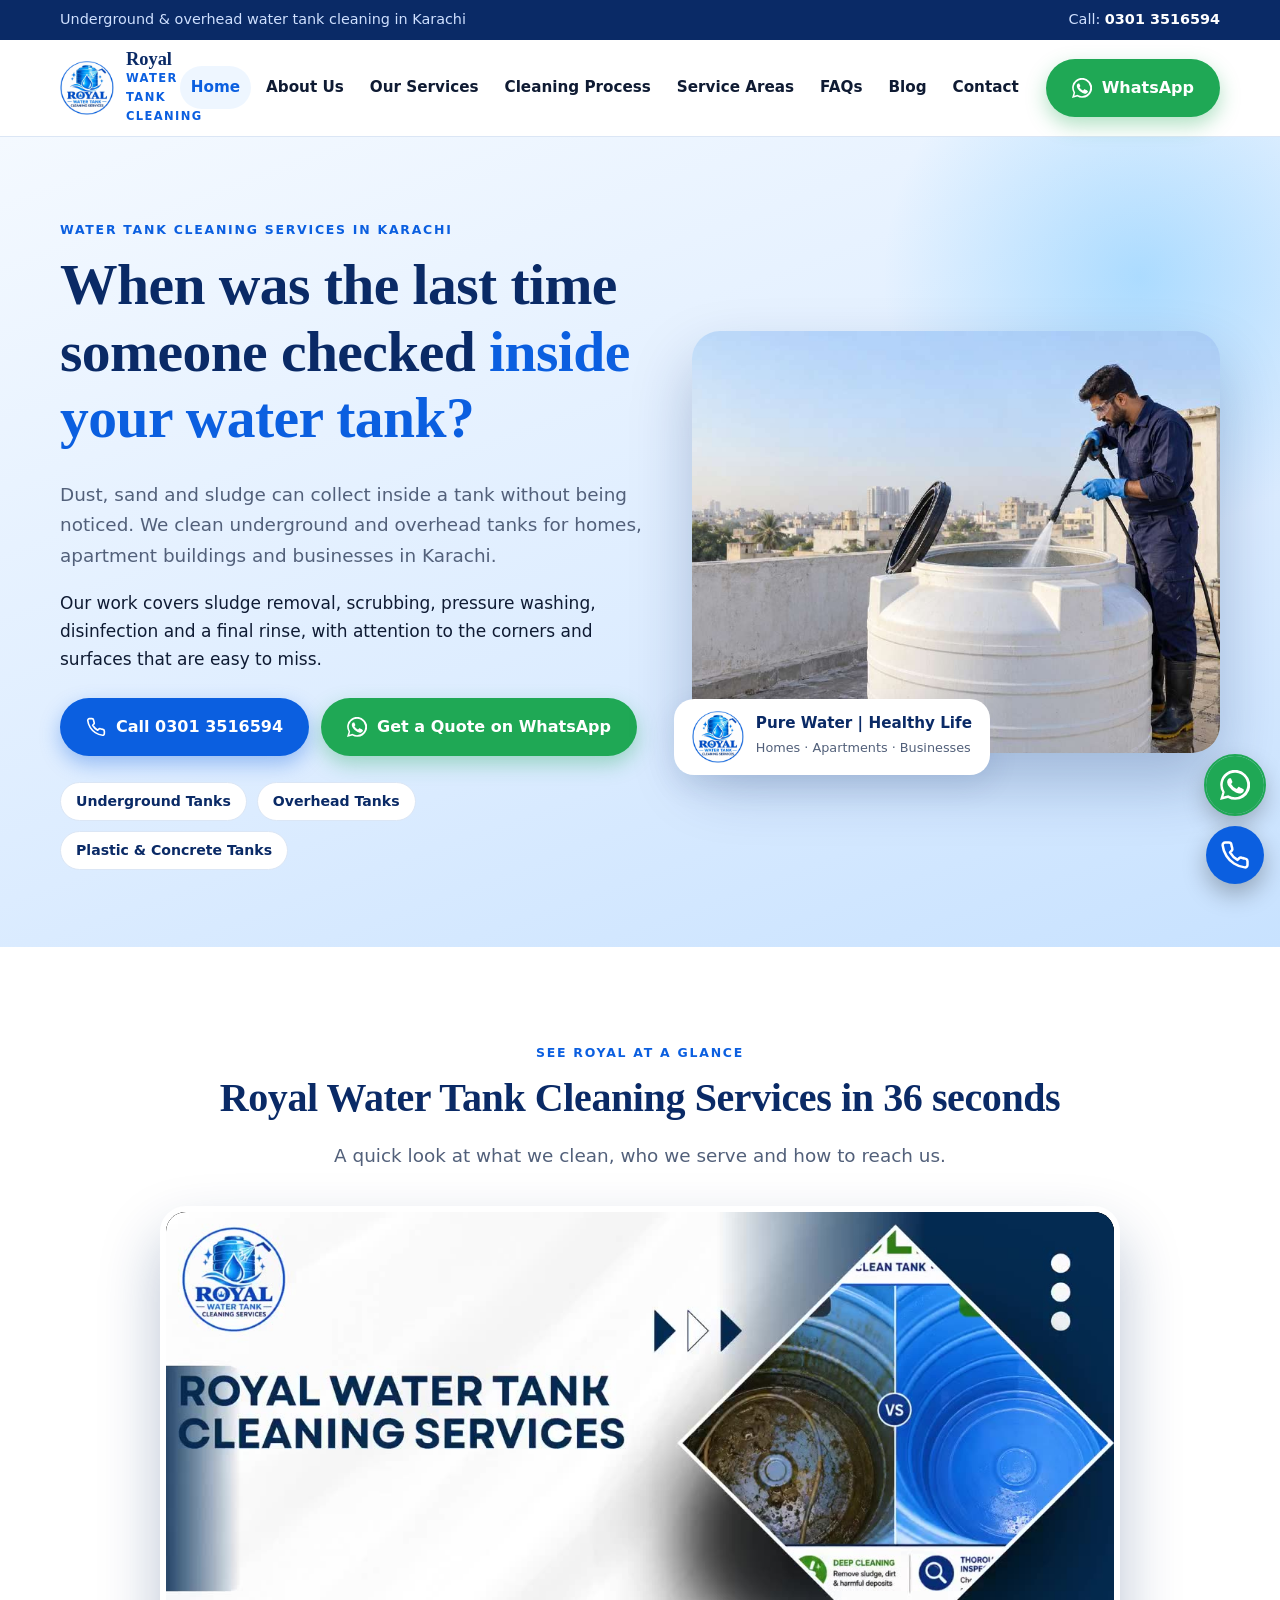
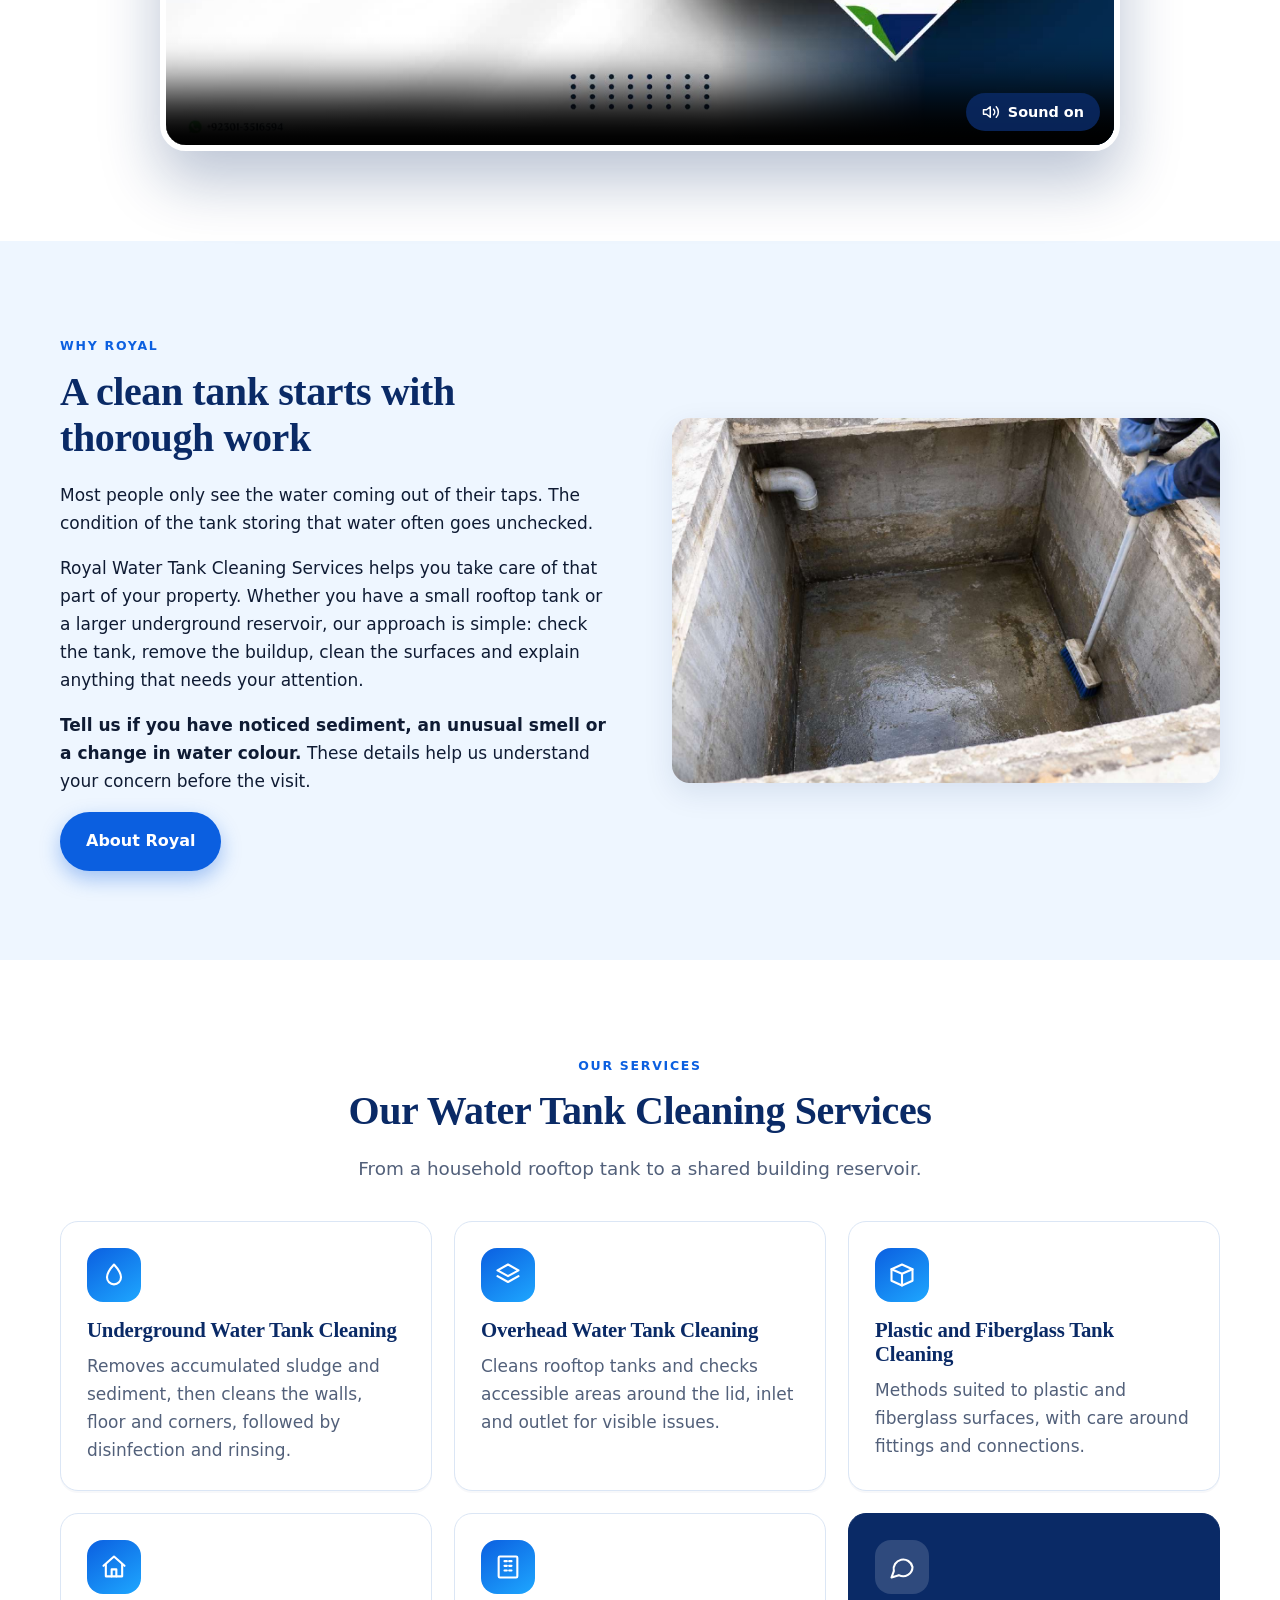
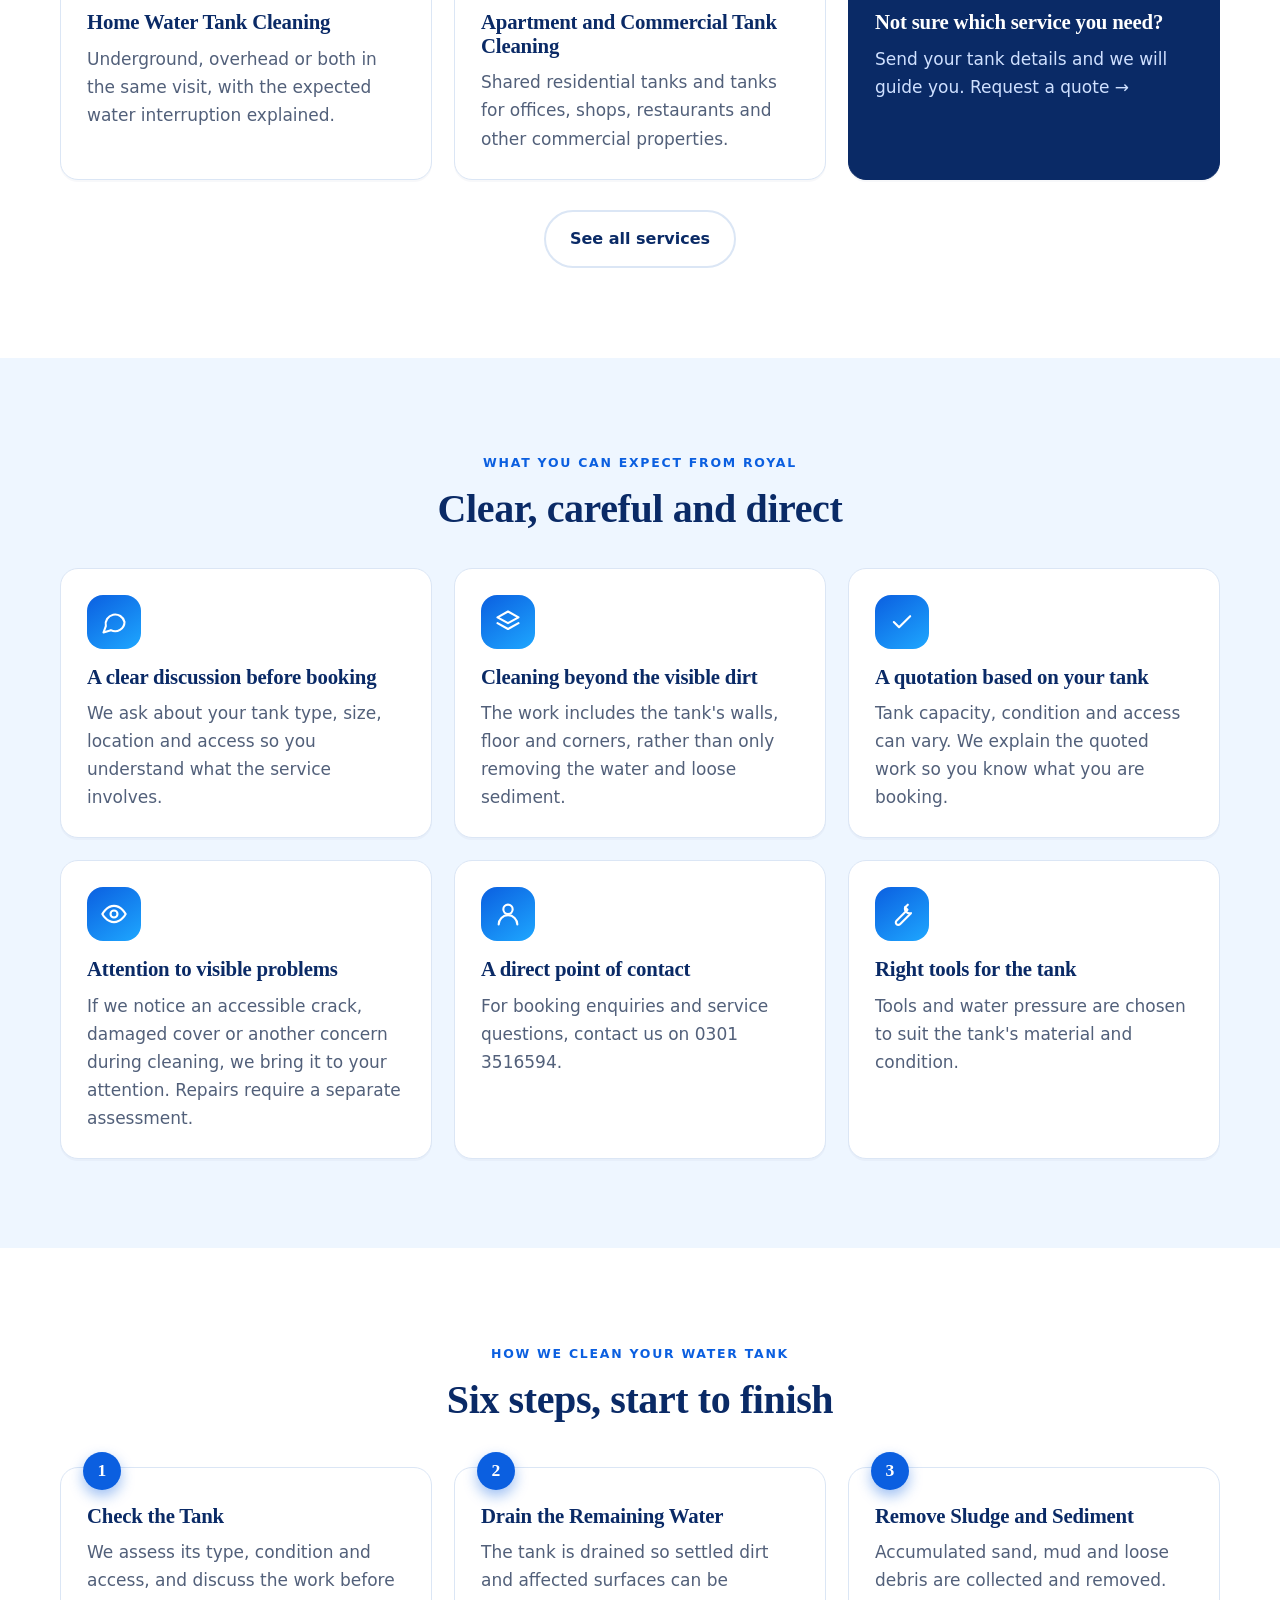
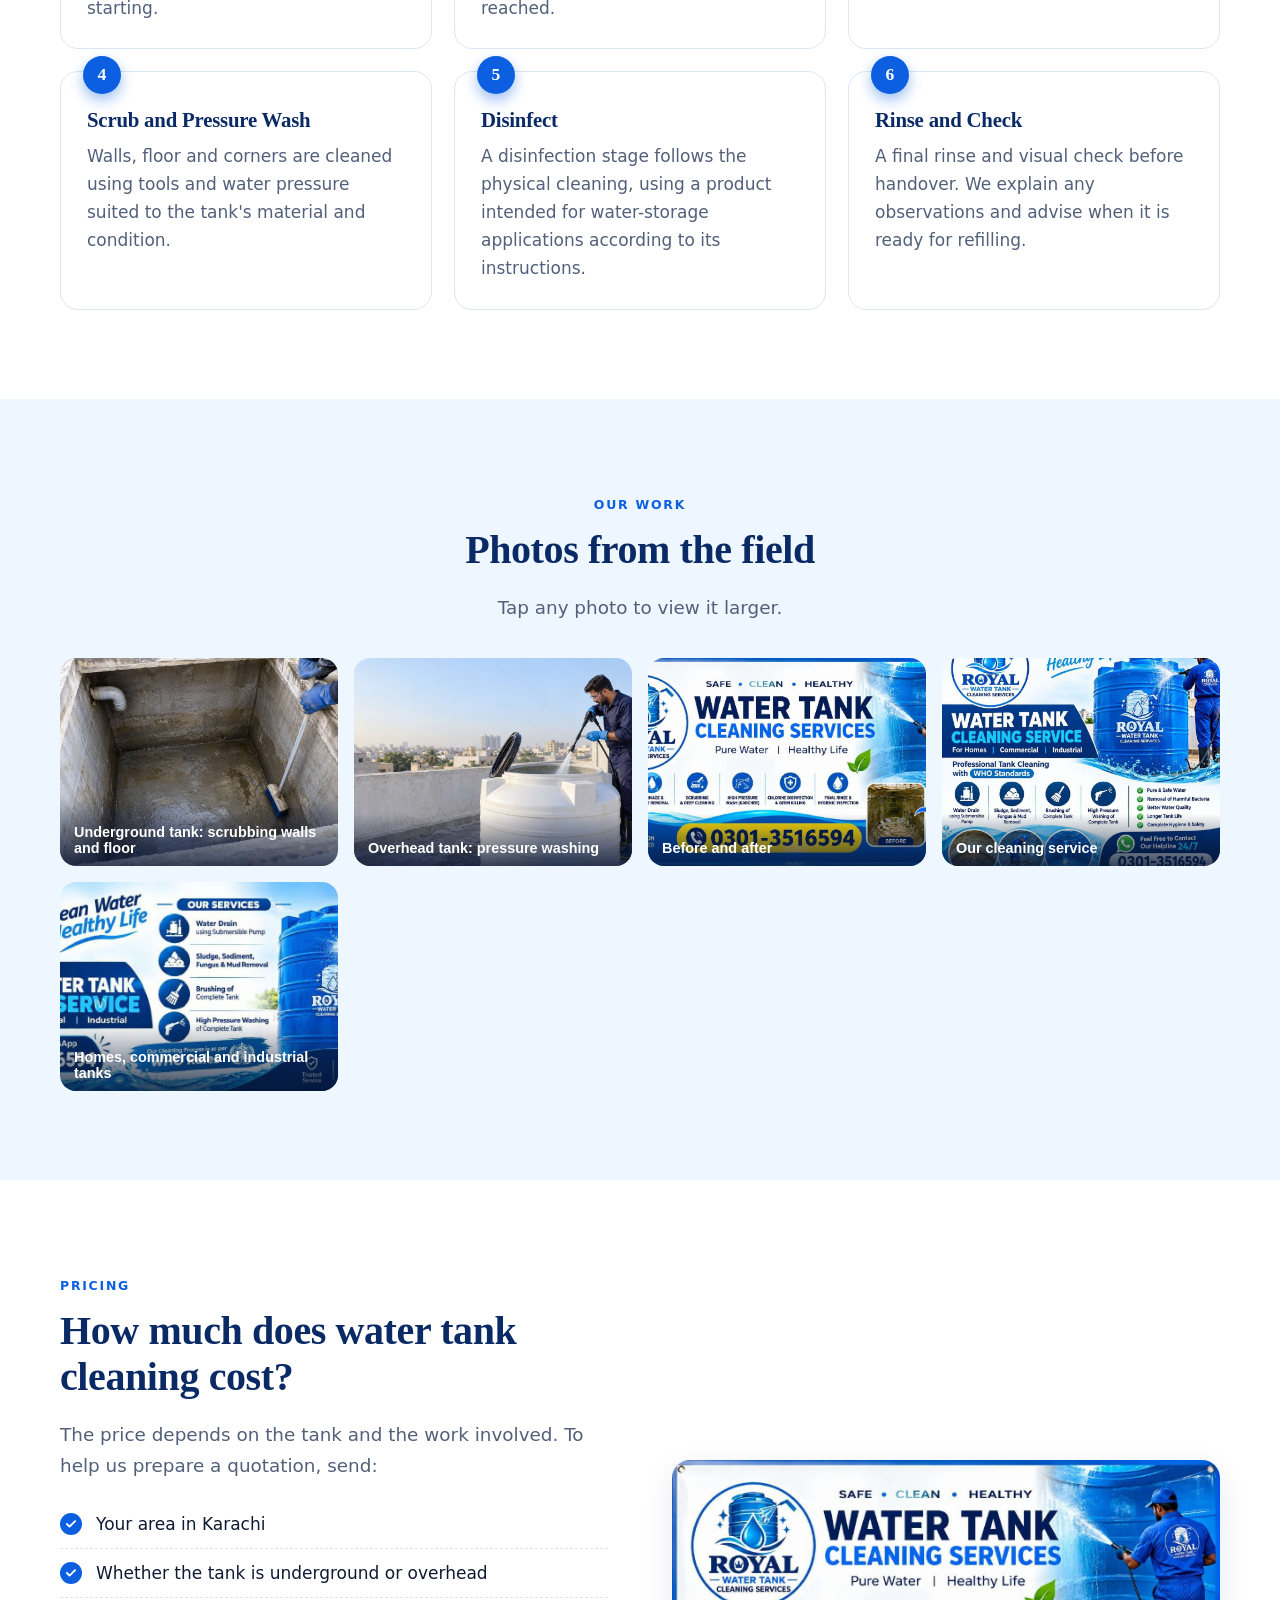
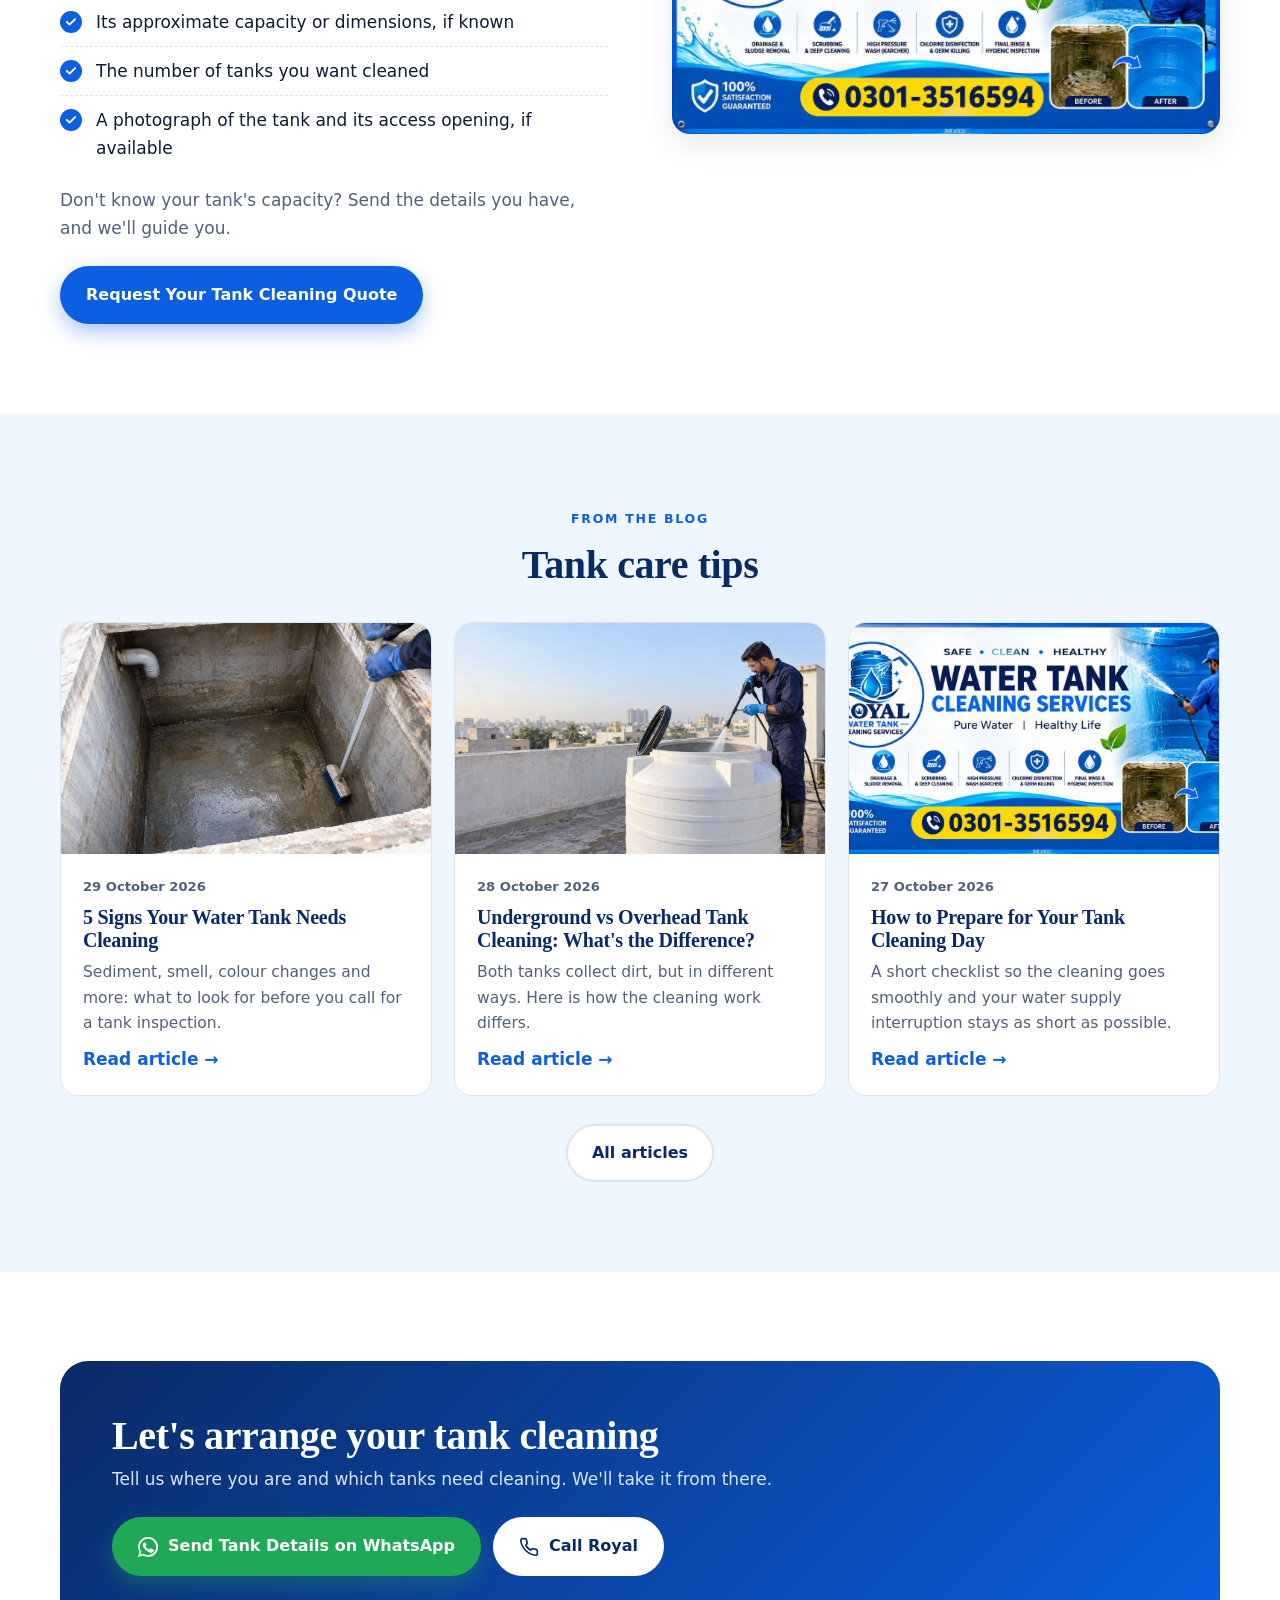
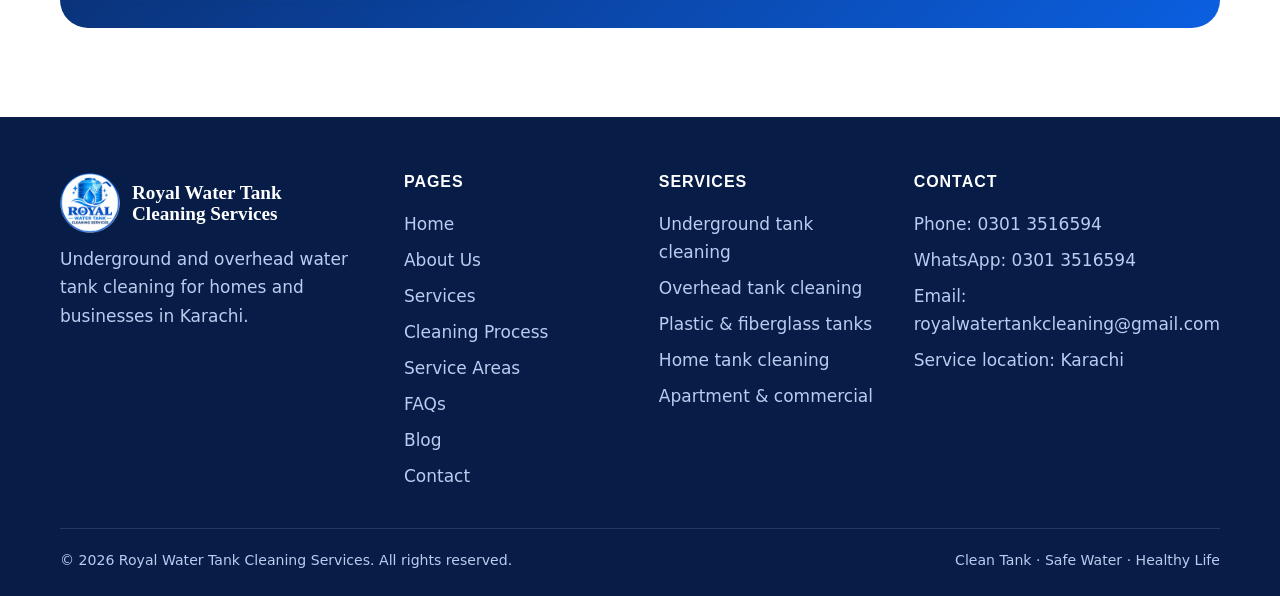
==== commit 35ee5c9f: "Add files via upload" ====
--- a/index.html
+++ b/index.html
@@ -9,12 +9,12 @@
 <meta property="og:title" content="Water Tank Cleaning Services in Karachi | Royal Water Tank Cleaning Services">
 <meta property="og:description" content="Royal Water Tank Cleaning Services: underground and overhead water tank cleaning for homes, apartments and businesses in Karachi. Call 0301 3516594.">
 <meta property="og:type" content="website">
-<meta property="og:image" content="assets/images/logo.png">
-<link rel="icon" type="image/png" href="assets/images/favicon.png">
+<meta property="og:image" content="logo.png">
+<link rel="icon" type="image/png" href="favicon.png">
 <link rel="preconnect" href="https://fonts.googleapis.com">
 <link rel="preconnect" href="https://fonts.gstatic.com" crossorigin>
 <link href="https://fonts.googleapis.com/css2?family=Fraunces:opsz,wght@9..144,600;9..144,700&family=Manrope:wght@400;600;700;800&display=swap" rel="stylesheet">
-<link rel="stylesheet" href="assets/css/style.css">
+<link rel="stylesheet" href="style.css">
 <script type="application/ld+json">{"@context": "https://schema.org", "@type": "LocalBusiness", "name": "Royal Water Tank Cleaning Services", "telephone": "+923013516594", "email": "royalwatertankcleaning@gmail.com", "areaServed": "Karachi, Pakistan", "description": "Underground and overhead water tank cleaning for homes, apartments and businesses in Karachi.", "priceRange": "Quotation on request"}</script>
 </head>
 <body>
@@ -24,9 +24,9 @@
 </div></div>
 <header class="site"><div class="wrap nav">
 <a class="brand" href="index.html" aria-label="Royal Water Tank Cleaning Services home">
-<img src="assets/images/logo.png" alt="Royal Water Tank Cleaning Services logo" width="54" height="54">
+<img src="logo.png" alt="Royal Water Tank Cleaning Services logo" width="54" height="54">
 <span><b>Royal</b><small>Water Tank Cleaning</small></span></a>
-<nav class="menu" id="menu" aria-label="Main"><a href="index.html" class="active">Home</a><a href="about.html">About Us</a><a href="services.html">Our Services</a><a href="process.html">Cleaning Process</a><a href="areas.html">Service Areas</a><a href="faq.html">FAQs</a><a href="blog/index.html">Blog</a><a href="contact.html">Contact</a></nav>
+<nav class="menu" id="menu" aria-label="Main"><a href="index.html" class="active">Home</a><a href="about.html">About Us</a><a href="services.html">Our Services</a><a href="process.html">Cleaning Process</a><a href="areas.html">Service Areas</a><a href="faq.html">FAQs</a><a href="blog.html">Blog</a><a href="contact.html">Contact</a></nav>
 <div class="nav-cta"><a class="btn btn-wa" href="https://wa.me/923013516594" target="_blank" rel="noopener"><svg viewBox="0 0 24 24" fill="currentColor"><path d="M20.5 3.5A11.8 11.8 0 0 0 1.9 17.8L0 24l6.4-1.7A11.8 11.8 0 0 0 12 23.8h0A11.8 11.8 0 0 0 20.5 3.5zM12 21.8a9.8 9.8 0 0 1-5-1.4l-.4-.2-3.8 1 1-3.7-.2-.4A9.8 9.8 0 1 1 12 21.8zm5.4-7.3c-.3-.1-1.8-.9-2-1s-.5-.1-.7.1-.8 1-1 1.2-.4.2-.7.1a8 8 0 0 1-4-3.5c-.3-.5.3-.5.9-1.6.1-.2 0-.4 0-.5l-.9-2.2c-.2-.6-.5-.5-.7-.5h-.6a1.2 1.2 0 0 0-.9.4 3.7 3.7 0 0 0-1.1 2.7 6.4 6.4 0 0 0 1.4 3.4 14.7 14.7 0 0 0 5.6 4.9c2.1.9 2.9 1 3.9.8a3.3 3.3 0 0 0 2.2-1.6 2.7 2.7 0 0 0 .2-1.6c-.1-.1-.3-.2-.6-.4z"/></svg> WhatsApp</a>
 <button class="burger" aria-label="Menu" aria-expanded="false"><span></span><span></span><span></span></button></div>
 </div></header>
@@ -44,8 +44,8 @@
 <div class="chips"><span class="chip">Underground Tanks</span><span class="chip">Overhead Tanks</span><span class="chip">Plastic &amp; Concrete Tanks</span></div>
 </div>
 <div class="hero-media">
-<img class="main" src="assets/images/overhead-tank.jpg" alt="Royal technician pressure washing a rooftop water tank in Karachi" width="1240" height="698">
-<div class="hero-badge"><img src="assets/images/logo.png" alt=""><div><b>Pure Water | Healthy Life</b><small>Homes &middot; Apartments &middot; Businesses</small></div></div>
+<img class="main" src="overhead-tank.jpg" alt="Royal technician pressure washing a rooftop water tank in Karachi" width="1240" height="698">
+<div class="hero-badge"><img src="logo.png" alt=""><div><b>Pure Water | Healthy Life</b><small>Homes &middot; Apartments &middot; Businesses</small></div></div>
 </div>
 </div></section>
 
@@ -55,8 +55,8 @@
 <h2>Royal Water Tank Cleaning Services in 36 seconds</h2>
 <p class="lead">A quick look at what we clean, who we serve and how to reach us.</p>
 <div class="video-frame">
-<video id="introVideo" autoplay muted loop playsinline preload="metadata" poster="assets/video/poster.jpg" controls controlslist="nodownload">
-<source src="assets/video/royal-intro.mp4" type="video/mp4">
+<video id="introVideo" autoplay muted loop playsinline preload="metadata" poster="poster.jpg" controls controlslist="nodownload">
+<source src="royal-intro.mp4" type="video/mp4">
 Your browser does not support video playback.
 </video>
 <button class="sound-btn" id="soundBtn" type="button" aria-label="Toggle sound"><svg width="18" height="18" viewBox="0 0 24 24" fill="none" stroke="currentColor" stroke-width="2" stroke-linecap="round" stroke-linejoin="round"><path d="M11 5 6 9H2v6h4l5 4V5z"/><path d="M15.5 8.5a5 5 0 0 1 0 7M19 5a10 10 0 0 1 0 14"/></svg><span>Sound on</span></button>
@@ -73,7 +73,7 @@
 <p><b>Tell us if you have noticed sediment, an unusual smell or a change in water colour.</b> These details help us understand your concern before the visit.</p>
 <a class="btn btn-primary" href="about.html">About Royal</a>
 </div>
-<div class="reveal"><img src="assets/images/underground-tank.jpg" alt="Scrubbing the walls and floor of an underground water tank" width="1240" height="826"></div>
+<div class="reveal"><img src="underground-tank.jpg" alt="Scrubbing the walls and floor of an underground water tank" width="1240" height="826"></div>
 </div></div></section>
 
 <section class="section"><div class="wrap">
@@ -128,13 +128,13 @@
 <li>A photograph of the tank and its access opening, if available</li></ul>
 <p style="margin-top:14px;color:var(--muted)">Don't know your tank's capacity? Send the details you have, and we'll guide you.</p>
 <div class="btn-row"><a class="btn btn-primary" href="contact.html#quote">Request Your Tank Cleaning Quote</a></div></div>
-<div class="reveal"><img src="assets/images/banner-before-after.jpg" alt="Before and after water tank cleaning by Royal" width="1240" height="620" style="aspect-ratio:auto"></div>
+<div class="reveal"><img src="banner-before-after.jpg" alt="Before and after water tank cleaning by Royal" width="1240" height="620" style="aspect-ratio:auto"></div>
 </div></div></section>
 
 <section class="section alt"><div class="wrap">
 <div class="center reveal"><span class="eyebrow">From the Blog</span><h2>Tank care tips</h2></div>
 <div class="grid-3" id="postList" data-limit="3" style="margin-top:34px"></div>
-<div class="center" style="margin-top:28px"><a class="btn btn-ghost" href="blog/index.html">All articles</a></div>
+<div class="center" style="margin-top:28px"><a class="btn btn-ghost" href="blog.html">All articles</a></div>
 </div></section>
 <section class="section"><div class="wrap"><div class="cta-band reveal">
 <div><h2>Let's arrange your tank cleaning</h2><p>Tell us where you are and which tanks need cleaning. We'll take it from there.</p></div>
@@ -145,13 +145,13 @@
 </main>
 <footer class="site"><div class="wrap">
 <div class="foot-grid">
-<div><div class="foot-brand"><img src="assets/images/logo.png" alt="Royal logo"><b>Royal Water Tank<br>Cleaning Services</b></div>
+<div><div class="foot-brand"><img src="logo.png" alt="Royal logo"><b>Royal Water Tank<br>Cleaning Services</b></div>
 <p>Underground and overhead water tank cleaning for homes and businesses in Karachi.</p></div>
 <div><h4>Pages</h4><ul>
 <li><a href="index.html">Home</a></li><li><a href="about.html">About Us</a></li>
 <li><a href="services.html">Services</a></li><li><a href="process.html">Cleaning Process</a></li>
 <li><a href="areas.html">Service Areas</a></li><li><a href="faq.html">FAQs</a></li>
-<li><a href="blog/index.html">Blog</a></li><li><a href="contact.html">Contact</a></li></ul></div>
+<li><a href="blog.html">Blog</a></li><li><a href="contact.html">Contact</a></li></ul></div>
 <div><h4>Services</h4><ul>
 <li>Underground tank cleaning</li><li>Overhead tank cleaning</li><li>Plastic &amp; fiberglass tanks</li>
 <li>Home tank cleaning</li><li>Apartment &amp; commercial</li></ul></div>
@@ -168,7 +168,7 @@
 <a class="fc" href="tel:+923013516594" aria-label="Call now" style="color:#fff"><svg viewBox="0 0 24 24" fill="none" stroke="currentColor" stroke-width="2" stroke-linecap="round" stroke-linejoin="round"><path d="M22 16.9v3a2 2 0 0 1-2.2 2 19.8 19.8 0 0 1-8.6-3.1 19.5 19.5 0 0 1-6-6A19.8 19.8 0 0 1 2.1 4.2 2 2 0 0 1 4.1 2h3a2 2 0 0 1 2 1.7c.1 1 .4 1.9.7 2.8a2 2 0 0 1-.5 2.1L8 9.9a16 16 0 0 0 6 6l1.3-1.3a2 2 0 0 1 2.1-.4c.9.3 1.8.6 2.8.7a2 2 0 0 1 1.7 2z"/></svg></a>
 </div>
 <div class="lightbox" id="lightbox" role="dialog" aria-label="Photo viewer"><button aria-label="Close">&times;</button><img alt=""></div>
-<script src="assets/js/main.js"></script>
-<script src="assets/js/home-blog.js"></script>
+<script src="main.js"></script>
+<script src="home-blog.js"></script>
 </body>
 </html>
--- a/style.css
+++ b/style.css
@@ -0,0 +1,227 @@
+:root{
+  --navy:#0a2a66;
+  --blue:#0b5fe0;
+  --sky:#1ea7ff;
+  --ice:#eef6ff;
+  --ink:#0f1b33;
+  --muted:#52607a;
+  --line:#dbe6f5;
+  --white:#fff;
+  --gold:#f5b800;
+  --wa:#1fa855;
+  --radius:18px;
+  --shadow:0 10px 30px rgba(10,42,102,.10);
+  --max:1160px;
+}
+*{box-sizing:border-box}
+html{scroll-behavior:smooth}
+body{margin:0;font-family:'Manrope',system-ui,-apple-system,'Segoe UI',Roboto,sans-serif;color:var(--ink);background:#fff;line-height:1.65;font-size:17px;-webkit-font-smoothing:antialiased}
+img{max-width:100%;height:auto;display:block}
+a{color:var(--blue);text-decoration:none}
+a:hover{text-decoration:underline}
+h1,h2,h3,h4{font-family:'Fraunces',Georgia,serif;color:var(--navy);line-height:1.15;margin:0 0 .5em;font-weight:700;letter-spacing:-.01em}
+h1{font-size:clamp(2.1rem,5.2vw,3.6rem)}
+h2{font-size:clamp(1.7rem,3.6vw,2.5rem)}
+h3{font-size:1.3rem}
+p{margin:0 0 1em}
+.wrap{width:min(var(--max),100% - 32px);margin-inline:auto}
+.section{padding:clamp(48px,7vw,92px) 0}
+.section.alt{background:var(--ice)}
+.eyebrow{display:inline-block;font-weight:800;font-size:.78rem;letter-spacing:.14em;text-transform:uppercase;color:var(--blue);margin-bottom:12px}
+.lead{font-size:1.15rem;color:var(--muted);max-width:62ch}
+.center{text-align:center}
+.center .lead{margin-inline:auto}
+
+/* buttons */
+.btn{display:inline-flex;align-items:center;gap:10px;padding:14px 24px;border-radius:999px;font-weight:800;font-size:1rem;border:2px solid transparent;cursor:pointer;transition:transform .15s,box-shadow .15s,background .15s;text-decoration:none!important;font-family:inherit}
+.btn:hover{transform:translateY(-2px)}
+.btn svg{width:20px;height:20px;flex:none}
+.btn-primary{background:var(--blue);color:#fff;box-shadow:0 8px 20px rgba(11,95,224,.35)}
+.btn-primary:hover{background:#094ec0}
+.btn-wa{background:var(--wa);color:#fff;box-shadow:0 8px 20px rgba(31,168,85,.35)}
+.btn-wa:hover{background:#178a45}
+.btn-ghost{background:#fff;color:var(--navy);border-color:var(--line)}
+.btn-ghost:hover{border-color:var(--blue)}
+.btn-row{display:flex;flex-wrap:wrap;gap:12px;margin-top:24px}
+
+/* top bar + header */
+.topbar{background:var(--navy);color:#cfe0ff;font-size:.9rem}
+.topbar .wrap{display:flex;justify-content:space-between;gap:12px;padding:8px 0;flex-wrap:wrap}
+.topbar a{color:#fff;font-weight:700}
+header.site{position:sticky;top:0;z-index:50;background:rgba(255,255,255,.94);backdrop-filter:blur(10px);border-bottom:1px solid var(--line)}
+.nav{display:flex;align-items:center;justify-content:space-between;gap:16px;padding:10px 0}
+.brand{display:flex;align-items:center;gap:12px;color:var(--navy);text-decoration:none!important}
+.brand img{width:54px;height:54px}
+.brand b{font-family:'Fraunces',serif;font-size:1.15rem;line-height:1.05;display:block}
+.brand small{display:block;font-size:.72rem;letter-spacing:.12em;text-transform:uppercase;color:var(--blue);font-weight:800}
+nav.menu{display:flex;align-items:center;gap:4px}
+nav.menu a{white-space:nowrap;padding:9px 11px;border-radius:999px;color:var(--ink);font-weight:700;font-size:.95rem;text-decoration:none}
+nav.menu a:hover,nav.menu a.active{background:var(--ice);color:var(--blue)}
+.nav-cta{display:flex;align-items:center;gap:10px}
+.burger{display:none;background:none;border:0;padding:8px;cursor:pointer}
+.burger span{display:block;width:26px;height:3px;background:var(--navy);margin:5px 0;border-radius:3px;transition:.2s}
+@media(max-width:1120px){
+  .burger{display:block}
+  nav.menu{position:absolute;top:100%;left:0;right:0;background:#fff;flex-direction:column;align-items:stretch;padding:12px 16px 20px;border-bottom:1px solid var(--line);box-shadow:var(--shadow);display:none}
+  nav.menu.open{display:flex}
+  nav.menu a{padding:13px 14px}
+  .nav-cta .btn{display:none}
+}
+
+/* hero */
+.hero{position:relative;overflow:hidden;background:linear-gradient(160deg,#f4f9ff 0%,#dcecff 60%,#c8e2ff 100%)}
+.hero::before{content:"";position:absolute;right:-120px;top:-120px;width:520px;height:520px;border-radius:50%;background:radial-gradient(circle,rgba(30,167,255,.28),transparent 70%)}
+.hero .grid{display:grid;grid-template-columns:1.05fr .95fr;gap:48px;align-items:center;padding:clamp(40px,6vw,84px) 0}
+.hero h1 span{color:var(--blue)}
+.hero p.lead{margin-top:14px}
+.hero-media{position:relative}
+.hero-media img.main{border-radius:28px;box-shadow:0 30px 60px rgba(10,42,102,.25);aspect-ratio:5/4;object-fit:cover;object-position:78% 50%;width:100%}
+.hero-badge{position:absolute;left:-18px;bottom:-22px;background:#fff;border-radius:20px;padding:12px 18px;display:flex;align-items:center;gap:12px;box-shadow:var(--shadow)}
+.hero-badge img{width:52px;height:52px}
+.hero-badge b{display:block;color:var(--navy);font-size:.95rem;line-height:1.2}
+.hero-badge small{color:var(--muted);font-size:.8rem}
+.chips{display:flex;flex-wrap:wrap;gap:10px;margin-top:26px}
+.chip{background:#fff;border:1px solid var(--line);border-radius:999px;padding:7px 15px;font-weight:700;font-size:.88rem;color:var(--navy)}
+@media(max-width:860px){.hero .grid{grid-template-columns:1fr;gap:40px}.hero-badge{left:12px}}
+
+/* page header */
+.page-head{background:linear-gradient(160deg,var(--navy),#0b3d94);color:#fff;padding:clamp(40px,6vw,76px) 0;position:relative;overflow:hidden}
+.page-head::after{content:"";position:absolute;right:-80px;bottom:-140px;width:420px;height:420px;border-radius:50%;background:radial-gradient(circle,rgba(30,167,255,.35),transparent 70%)}
+.page-head h1{color:#fff;margin:0 0 10px}
+.page-head p{color:#cfe0ff;max-width:60ch;margin:0;font-size:1.1rem}
+.crumbs{font-size:.85rem;color:#9fc0ff;margin-bottom:10px}
+.crumbs a{color:#cfe0ff}
+
+/* cards */
+.grid-3{display:grid;grid-template-columns:repeat(3,1fr);gap:22px}
+.grid-2{display:grid;grid-template-columns:repeat(2,1fr);gap:22px}
+@media(max-width:900px){.grid-3{grid-template-columns:1fr 1fr}}
+@media(max-width:620px){.grid-3,.grid-2{grid-template-columns:1fr}}
+.card{background:#fff;border:1px solid var(--line);border-radius:var(--radius);padding:26px;box-shadow:0 2px 0 rgba(10,42,102,.03);transition:transform .2s,box-shadow .2s}
+.card:hover{transform:translateY(-4px);box-shadow:var(--shadow)}
+.card .ico{width:54px;height:54px;border-radius:16px;background:linear-gradient(145deg,var(--blue),var(--sky));display:grid;place-items:center;margin-bottom:16px}
+.card .ico svg{width:28px;height:28px;stroke:#fff;fill:none;stroke-width:1.8;stroke-linecap:round;stroke-linejoin:round}
+.card p{color:var(--muted);margin:0}
+.card.img{padding:0;overflow:hidden}
+.card.img img{aspect-ratio:16/10;object-fit:cover;width:100%}
+.card.img .body{padding:24px}
+
+/* split */
+.split{display:grid;grid-template-columns:1fr 1fr;gap:clamp(28px,5vw,64px);align-items:center}
+.split.rev>:first-child{order:2}
+@media(max-width:860px){.split{grid-template-columns:1fr}.split.rev>:first-child{order:0}}
+.split img{border-radius:var(--radius);box-shadow:var(--shadow);width:100%;object-fit:cover}
+.ticks{list-style:none;padding:0;margin:18px 0 0}
+.ticks li{position:relative;padding:10px 0 10px 36px;border-bottom:1px dashed var(--line)}
+.ticks li:last-child{border:0}
+.ticks li::before{content:"";position:absolute;left:0;top:13px;width:22px;height:22px;border-radius:50%;background:var(--blue) url("data:image/svg+xml,%3Csvg xmlns='http://www.w3.org/2000/svg' viewBox='0 0 24 24' fill='none' stroke='white' stroke-width='3.2' stroke-linecap='round' stroke-linejoin='round'%3E%3Cpath d='M5 12l4.5 4.5L19 7'/%3E%3C/svg%3E") center/14px no-repeat}
+.ticks b{color:var(--navy)}
+
+/* video */
+.video-frame{position:relative;border-radius:26px;overflow:hidden;box-shadow:0 30px 60px rgba(10,42,102,.28);background:#000;border:6px solid #fff;max-width:960px;margin:34px auto 0}
+.video-frame video{display:block;width:100%;height:auto;aspect-ratio:16/9;background:#000}
+.sound-btn{position:absolute;right:14px;bottom:14px;background:rgba(10,42,102,.85);color:#fff;border:0;border-radius:999px;padding:10px 16px;font-weight:800;font-family:inherit;cursor:pointer;display:flex;gap:8px;align-items:center;font-size:.9rem}
+.sound-btn:hover{background:var(--blue)}
+
+/* steps */
+.steps{counter-reset:s;display:grid;grid-template-columns:repeat(3,1fr);gap:22px}
+@media(max-width:900px){.steps{grid-template-columns:1fr 1fr}}
+@media(max-width:620px){.steps{grid-template-columns:1fr}}
+.step{background:#fff;border:1px solid var(--line);border-radius:var(--radius);padding:26px;position:relative;counter-increment:s}
+.step::before{content:counter(s);position:absolute;top:-16px;left:22px;width:38px;height:38px;border-radius:50%;background:var(--blue);color:#fff;font-weight:800;display:grid;place-items:center;font-family:'Fraunces',serif;font-size:1.1rem;box-shadow:0 6px 14px rgba(11,95,224,.4)}
+.step h3{margin-top:10px}
+.step p{margin:0;color:var(--muted)}
+
+/* CTA band */
+.cta-band{background:linear-gradient(135deg,var(--navy),var(--blue));color:#fff;border-radius:28px;padding:clamp(28px,5vw,52px);display:flex;flex-wrap:wrap;gap:24px;justify-content:space-between;align-items:center}
+.cta-band h2{color:#fff;margin:0 0 6px}
+.cta-band p{margin:0;color:#d7e6ff}
+.cta-band .btn-ghost{border-color:transparent}
+
+/* gallery */
+.gallery{display:grid;grid-template-columns:repeat(auto-fill,minmax(260px,1fr));gap:16px}
+.gallery button{padding:0;border:0;background:none;cursor:zoom-in;border-radius:16px;overflow:hidden;position:relative;display:block}
+.gallery img{width:100%;aspect-ratio:4/3;object-fit:cover;transition:transform .4s}
+.gallery button:hover img{transform:scale(1.05)}
+.gallery figcaption,.gallery .cap{position:absolute;left:0;right:0;bottom:0;padding:26px 14px 10px;background:linear-gradient(transparent,rgba(5,20,50,.8));color:#fff;font-weight:700;font-size:.9rem;text-align:left}
+.lightbox{position:fixed;inset:0;background:rgba(5,15,35,.92);z-index:100;display:none;align-items:center;justify-content:center;padding:24px}
+.lightbox.open{display:flex}
+.lightbox img{max-height:88vh;max-width:94vw;border-radius:12px}
+.lightbox button{position:absolute;top:16px;right:20px;background:#fff;border:0;width:44px;height:44px;border-radius:50%;font-size:24px;cursor:pointer}
+
+/* faq */
+details.faq{background:#fff;border:1px solid var(--line);border-radius:14px;padding:0;margin-bottom:12px;overflow:hidden}
+details.faq summary{cursor:pointer;list-style:none;padding:18px 54px 18px 22px;font-weight:800;color:var(--navy);position:relative}
+details.faq summary::-webkit-details-marker{display:none}
+details.faq summary::after{content:"+";position:absolute;right:20px;top:50%;transform:translateY(-50%);font-size:1.6rem;color:var(--blue);transition:.2s}
+details.faq[open] summary::after{content:"–"}
+details.faq[open]{border-color:var(--blue)}
+details.faq .ans{padding:0 22px 20px;color:var(--muted)}
+
+/* form */
+.form-card{background:#fff;border:1px solid var(--line);border-radius:24px;padding:clamp(22px,4vw,38px);box-shadow:var(--shadow)}
+.field{margin-bottom:16px}
+.field label{display:block;font-weight:800;font-size:.9rem;color:var(--navy);margin-bottom:6px}
+.field input,.field select,.field textarea{width:100%;padding:13px 14px;border:1.5px solid var(--line);border-radius:12px;font:inherit;background:#fbfdff;color:var(--ink)}
+.field input:focus,.field select:focus,.field textarea:focus{outline:0;border-color:var(--blue);box-shadow:0 0 0 4px rgba(11,95,224,.12)}
+.row2{display:grid;grid-template-columns:1fr 1fr;gap:16px}
+@media(max-width:620px){.row2{grid-template-columns:1fr}}
+.hint{font-size:.85rem;color:var(--muted);margin-top:4px}
+.contact-list{list-style:none;padding:0;margin:0}
+.contact-list li{display:flex;gap:14px;padding:14px 0;border-bottom:1px solid var(--line);align-items:flex-start}
+.contact-list .ico{width:44px;height:44px;border-radius:12px;background:var(--ice);display:grid;place-items:center;flex:none}
+.contact-list svg{width:22px;height:22px;stroke:var(--blue);fill:none;stroke-width:1.9;stroke-linecap:round;stroke-linejoin:round}
+.contact-list b{display:block;color:var(--navy)}
+
+/* areas */
+.area-chips{display:flex;flex-wrap:wrap;gap:10px}
+.area-chips span{background:#fff;border:1px solid var(--line);padding:9px 16px;border-radius:999px;font-weight:700;color:var(--navy)}
+
+/* blog */
+.post-card{display:flex;flex-direction:column;background:#fff;border:1px solid var(--line);border-radius:var(--radius);overflow:hidden;color:inherit;text-decoration:none!important;transition:.2s}
+.post-card:hover{transform:translateY(-4px);box-shadow:var(--shadow)}
+.post-card img{aspect-ratio:16/10;object-fit:cover;width:100%}
+.post-card .body{padding:22px;display:flex;flex-direction:column;gap:8px;flex:1}
+.post-card h3{margin:0;font-size:1.25rem}
+.post-card p{margin:0;color:var(--muted);font-size:.97rem}
+.post-card .meta,.meta{font-size:.82rem;color:var(--muted);font-weight:700}
+.post-card .more{margin-top:auto;color:var(--blue);font-weight:800}
+article.post{max-width:760px;margin-inline:auto}
+article.post img{border-radius:var(--radius);margin:24px 0;width:100%}
+article.post h2{margin-top:1.6em;font-size:1.7rem}
+article.post h3{margin-top:1.4em}
+article.post ul,article.post ol{padding-left:1.3em;margin:0 0 1em}
+article.post li{margin-bottom:.4em}
+article.post blockquote{margin:1.4em 0;padding:14px 20px;border-left:4px solid var(--blue);background:var(--ice);border-radius:0 12px 12px 0;color:var(--navy)}
+.post-cover{max-height:460px;object-fit:cover}
+
+/* footer */
+footer.site{background:#071d47;color:#b9cdf0;padding:56px 0 24px;margin-top:0}
+footer.site h4{color:#fff;font-family:'Manrope',sans-serif;font-size:1rem;letter-spacing:.06em;text-transform:uppercase;margin-bottom:14px}
+footer.site a{color:#b9cdf0}
+footer.site a:hover{color:#fff}
+.foot-grid{display:grid;grid-template-columns:1.4fr 1fr 1fr 1.2fr;gap:32px}
+@media(max-width:900px){.foot-grid{grid-template-columns:1fr 1fr}}
+@media(max-width:560px){.foot-grid{grid-template-columns:1fr}}
+footer.site ul{list-style:none;padding:0;margin:0}
+footer.site li{padding:4px 0}
+.foot-brand{display:flex;gap:12px;align-items:center;margin-bottom:12px}
+.foot-brand img{width:60px;height:60px}
+.foot-brand b{font-family:'Fraunces',serif;color:#fff;font-size:1.2rem;line-height:1.1}
+.copy{border-top:1px solid rgba(255,255,255,.12);margin-top:34px;padding-top:20px;font-size:.88rem;display:flex;justify-content:space-between;gap:12px;flex-wrap:wrap}
+
+/* floating buttons */
+.float{position:fixed;right:16px;bottom:16px;z-index:60;display:flex;flex-direction:column;gap:12px}
+.float a{width:58px;height:58px;border-radius:50%;display:grid;place-items:center;box-shadow:0 10px 24px rgba(0,0,0,.28);transition:transform .2s}
+.float a:hover{transform:scale(1.08)}
+.float svg{width:30px;height:30px}
+.float .fw{background:var(--wa)}
+.float .fc{background:var(--blue)}
+.float .fw::after{content:"";position:absolute;width:58px;height:58px;border-radius:50%;border:2px solid var(--wa);animation:ping 2s infinite;pointer-events:none}
+@keyframes ping{0%{transform:scale(1);opacity:.8}100%{transform:scale(1.6);opacity:0}}
+.float a{position:relative}
+
+/* reveal */
+.reveal{opacity:0;transform:translateY(22px);transition:opacity .7s,transform .7s}
+.reveal.in{opacity:1;transform:none}
+@media(prefers-reduced-motion:reduce){.reveal{opacity:1;transform:none;transition:none}.float .fw::after{animation:none}html{scroll-behavior:auto}}
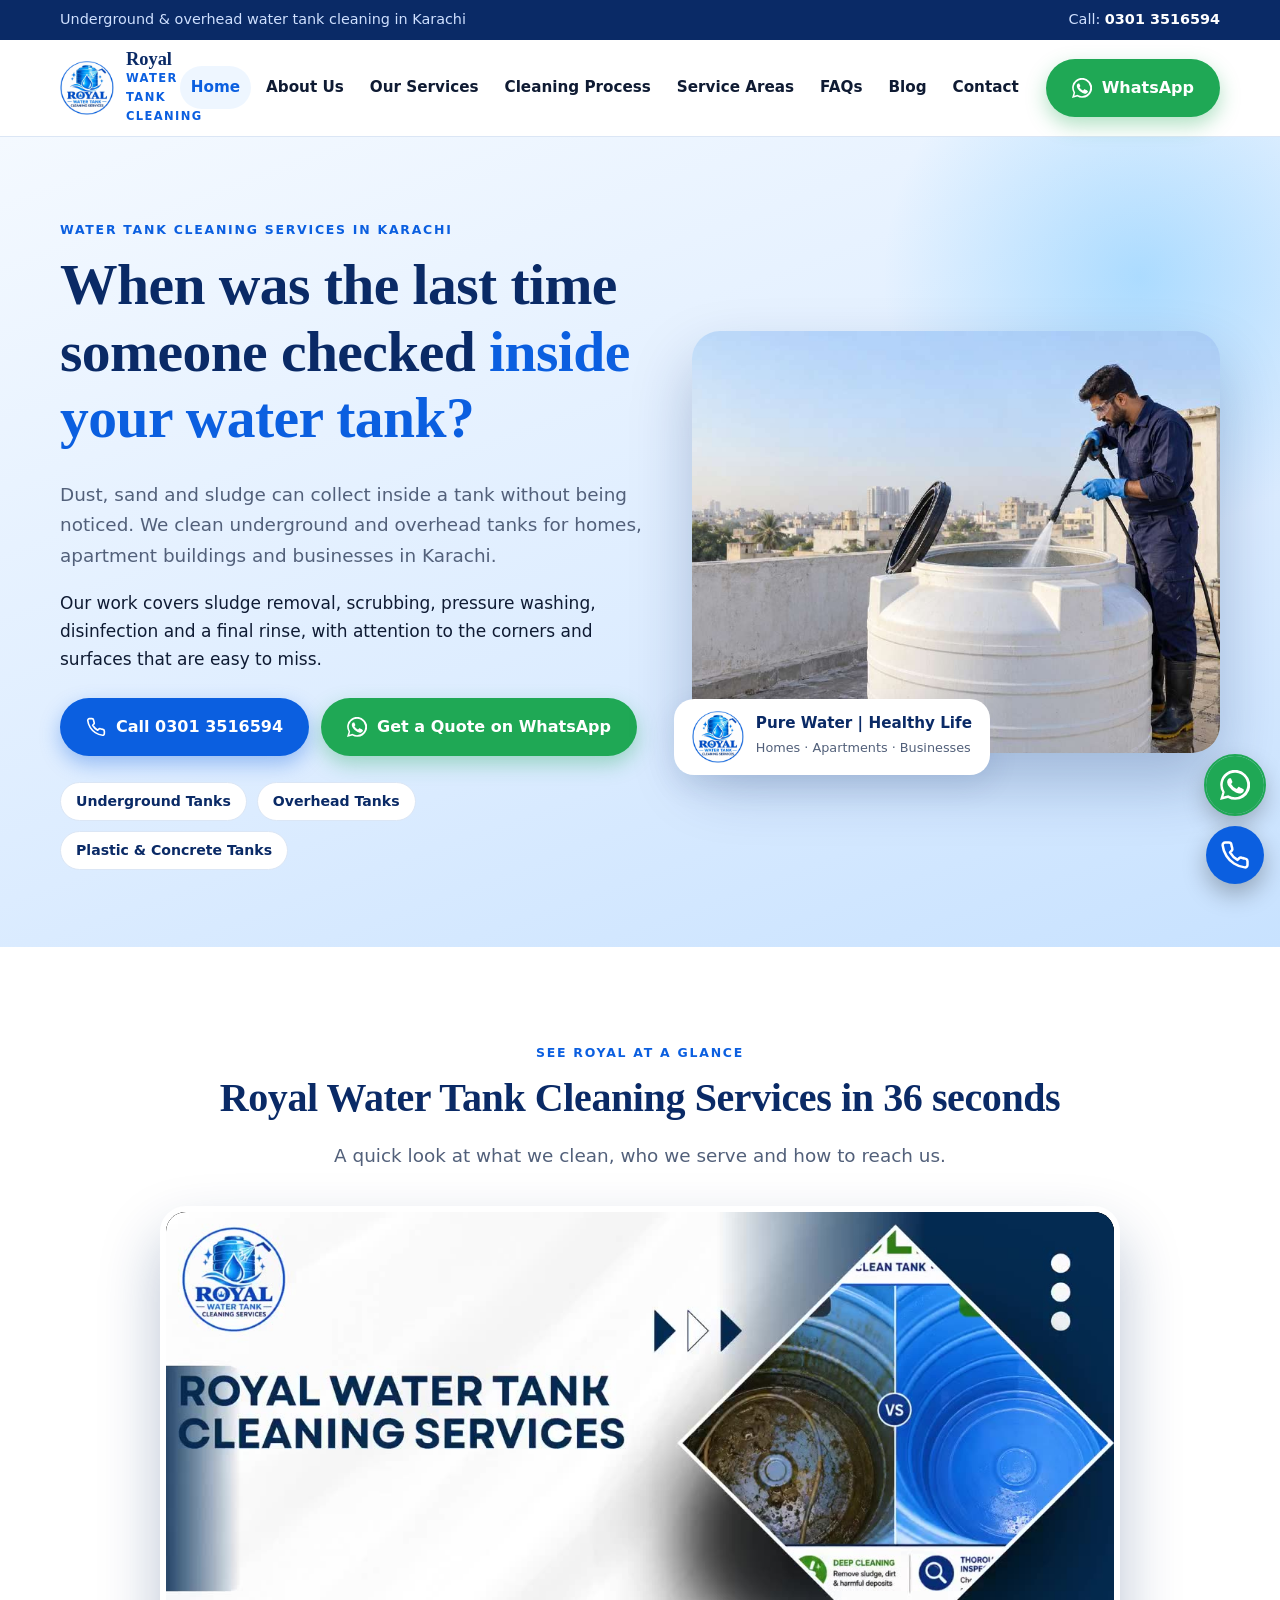
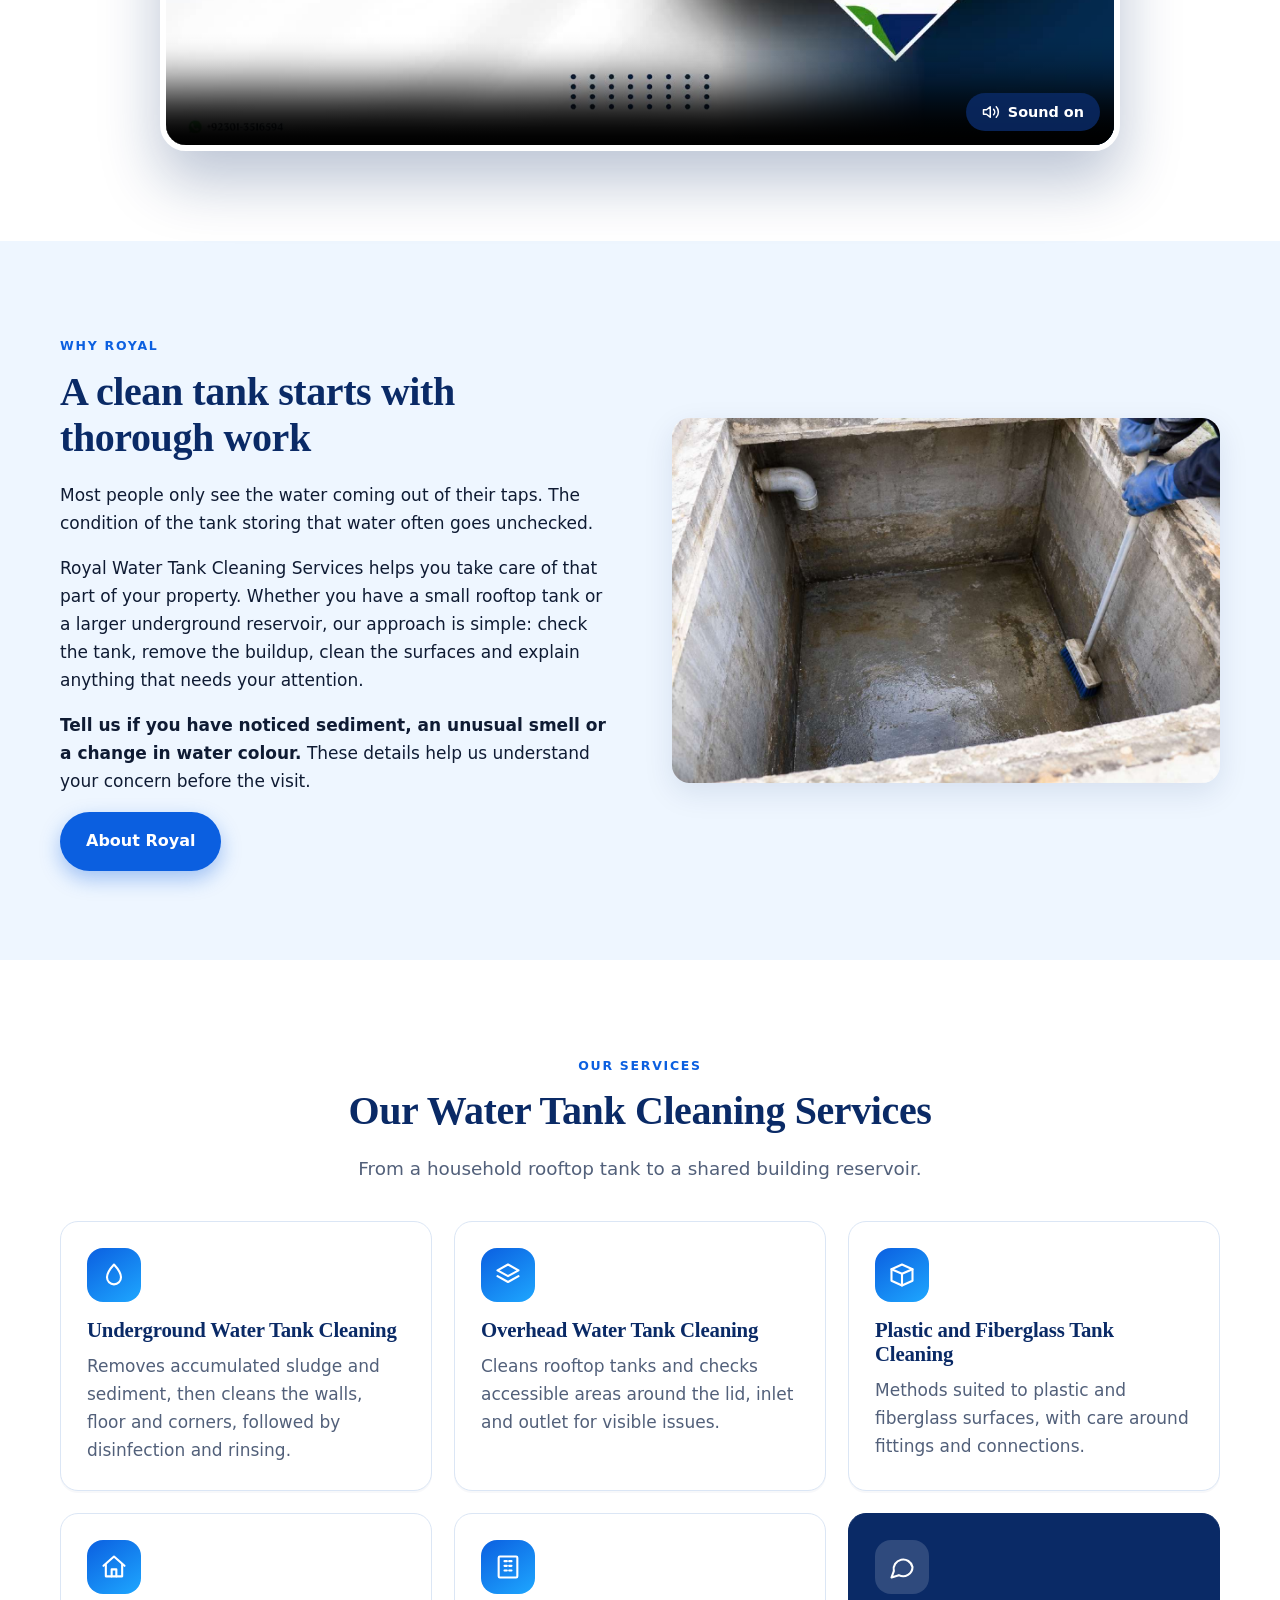
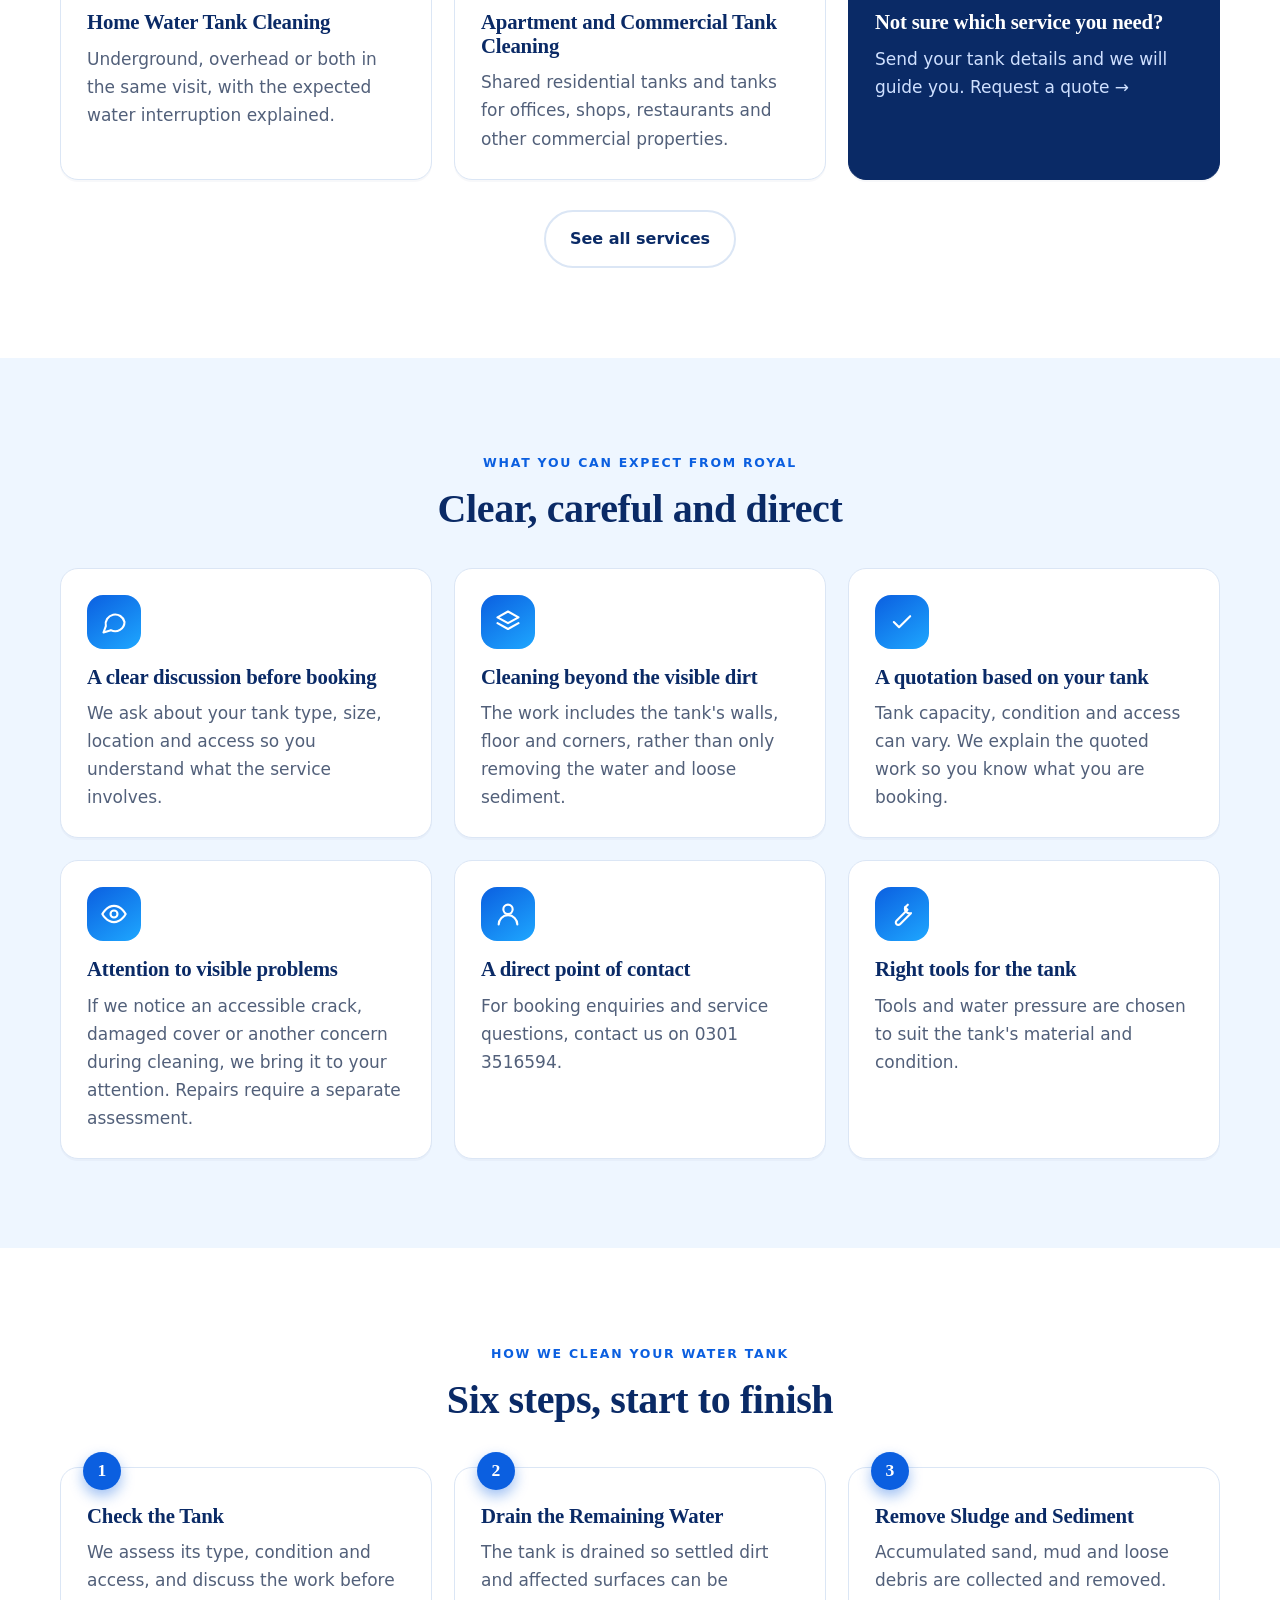
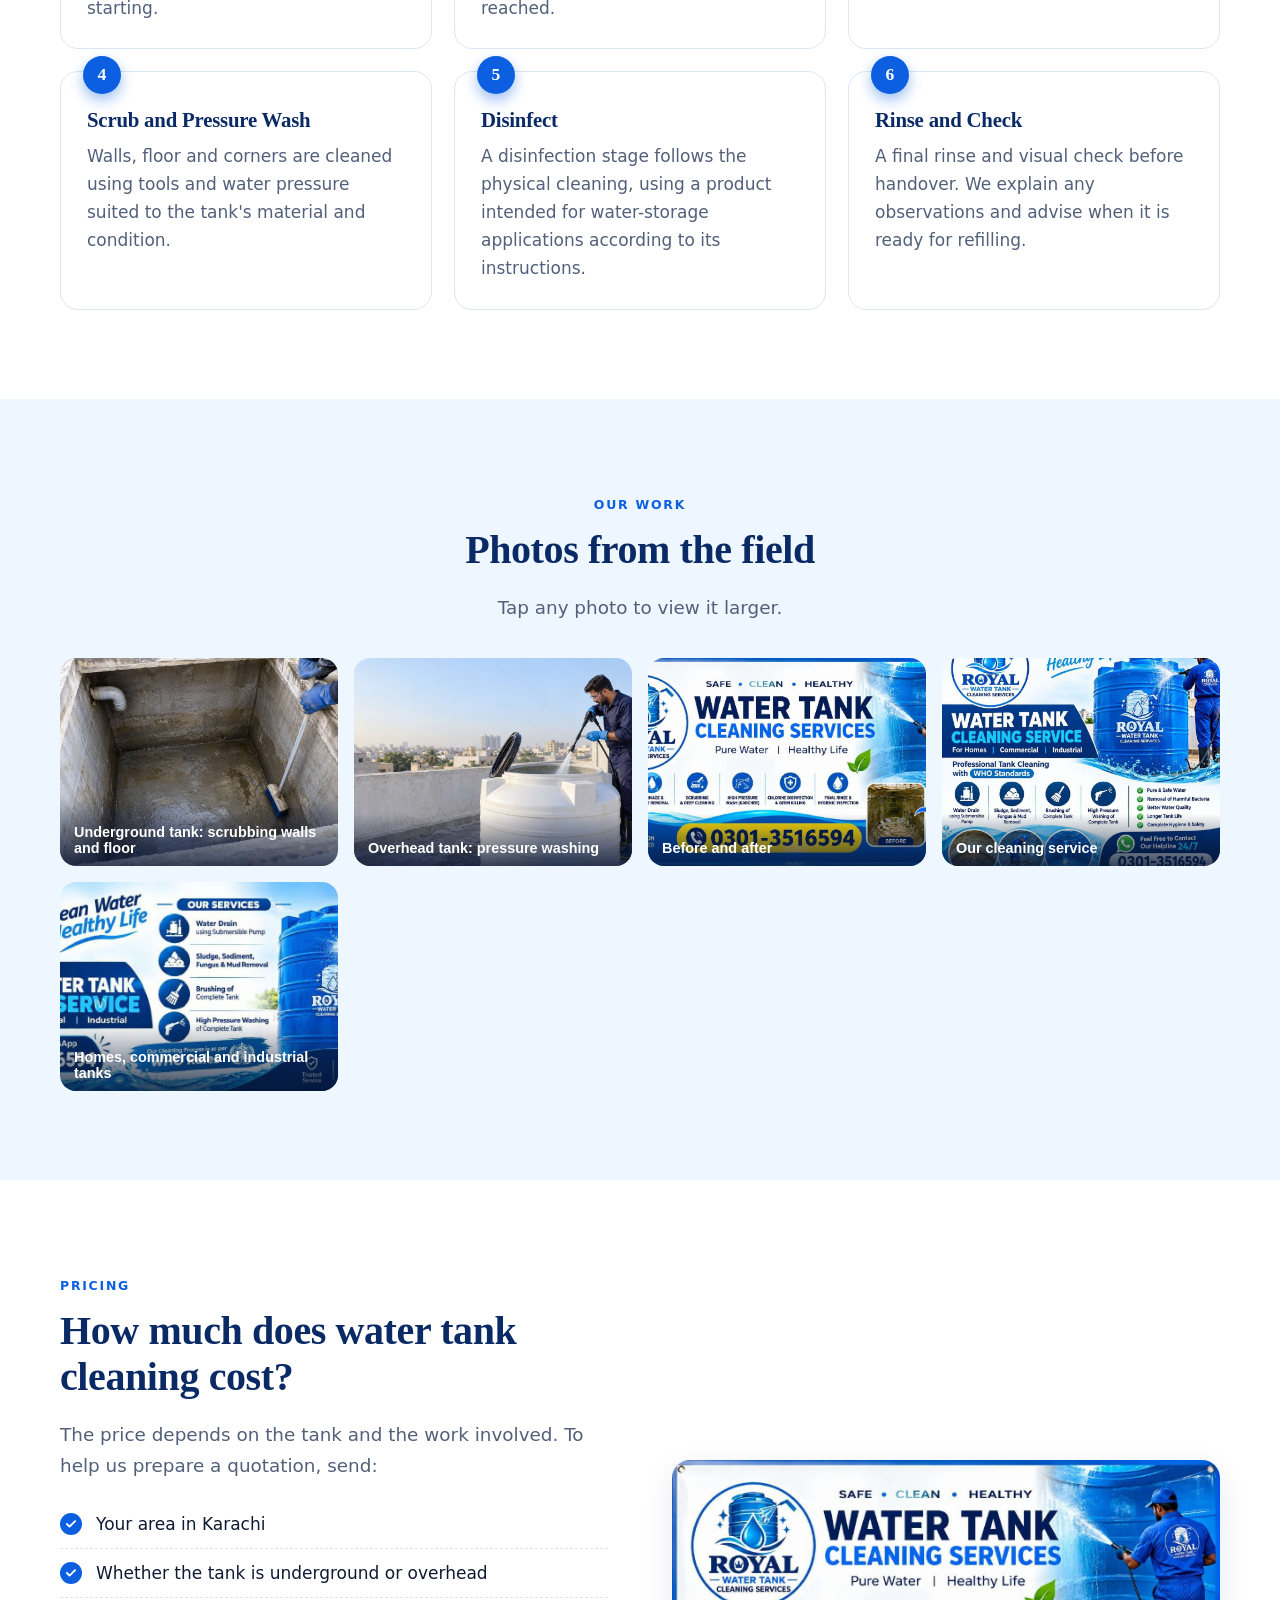
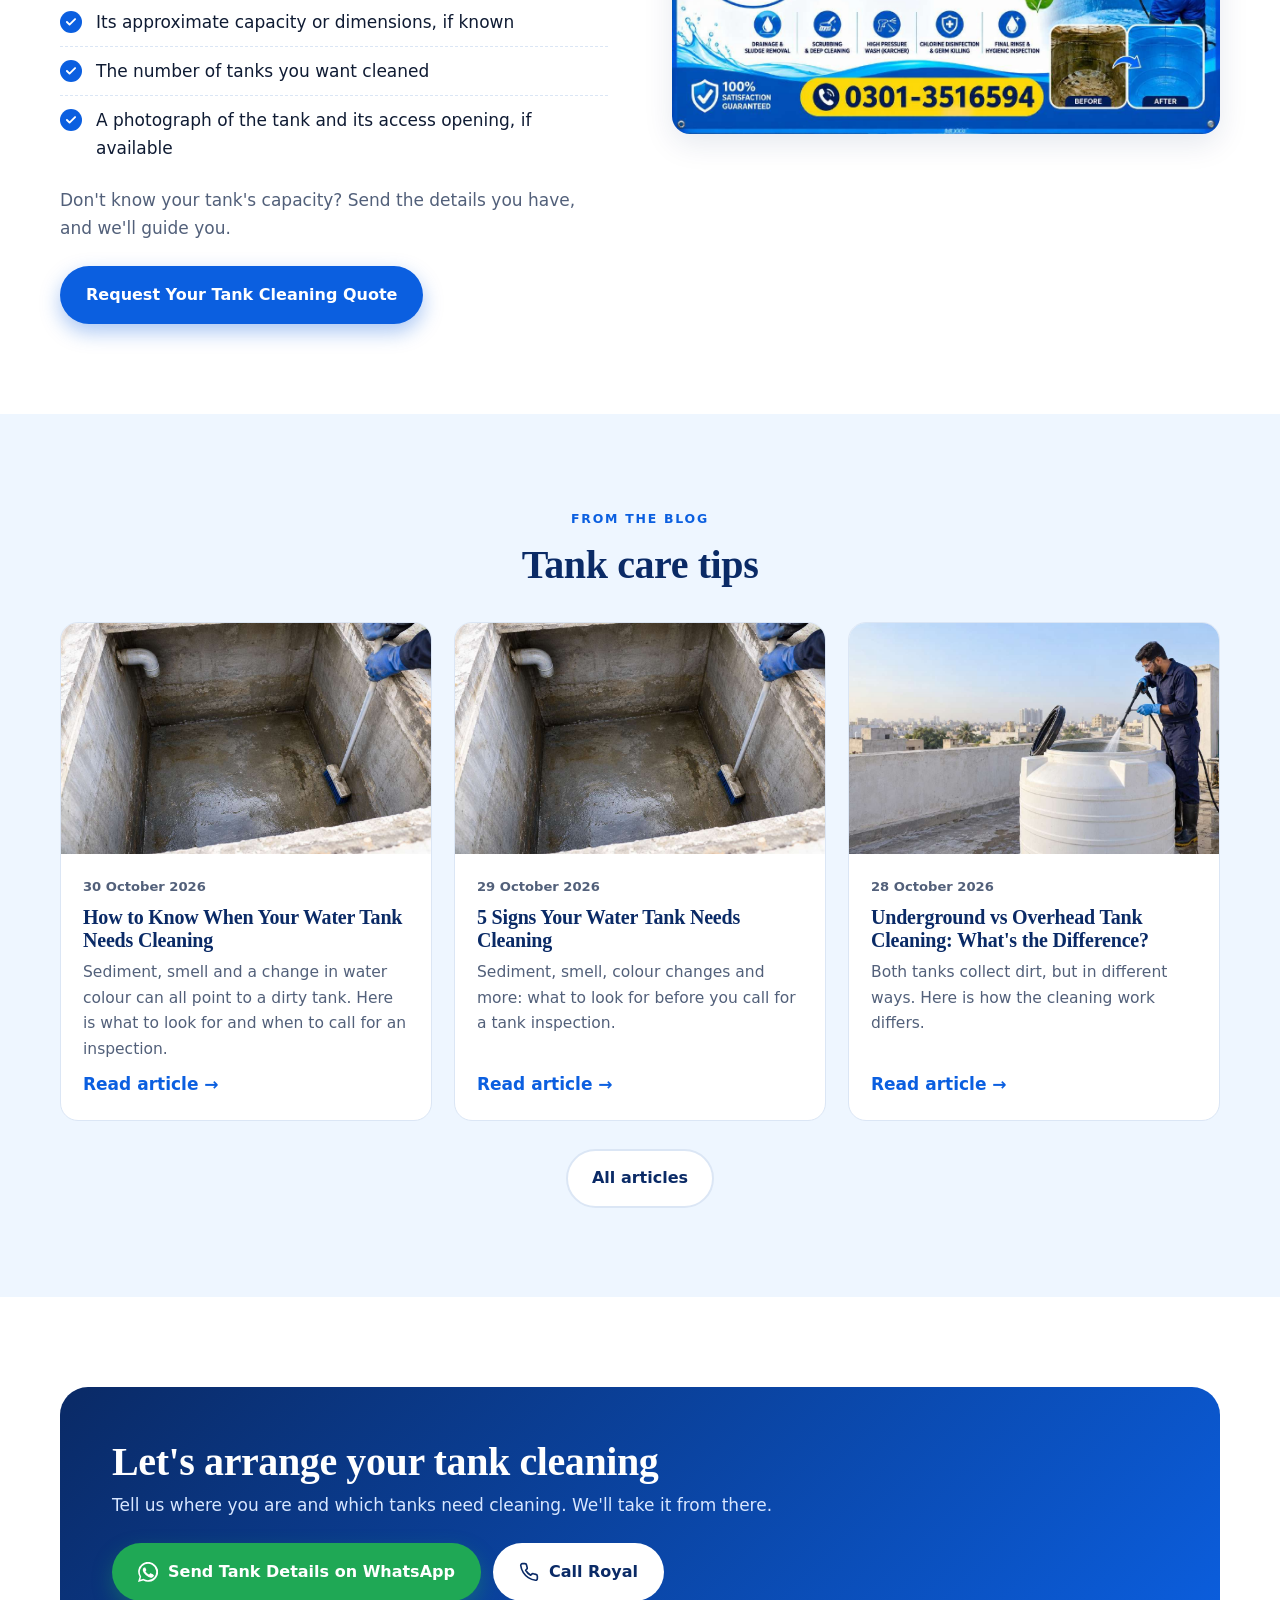
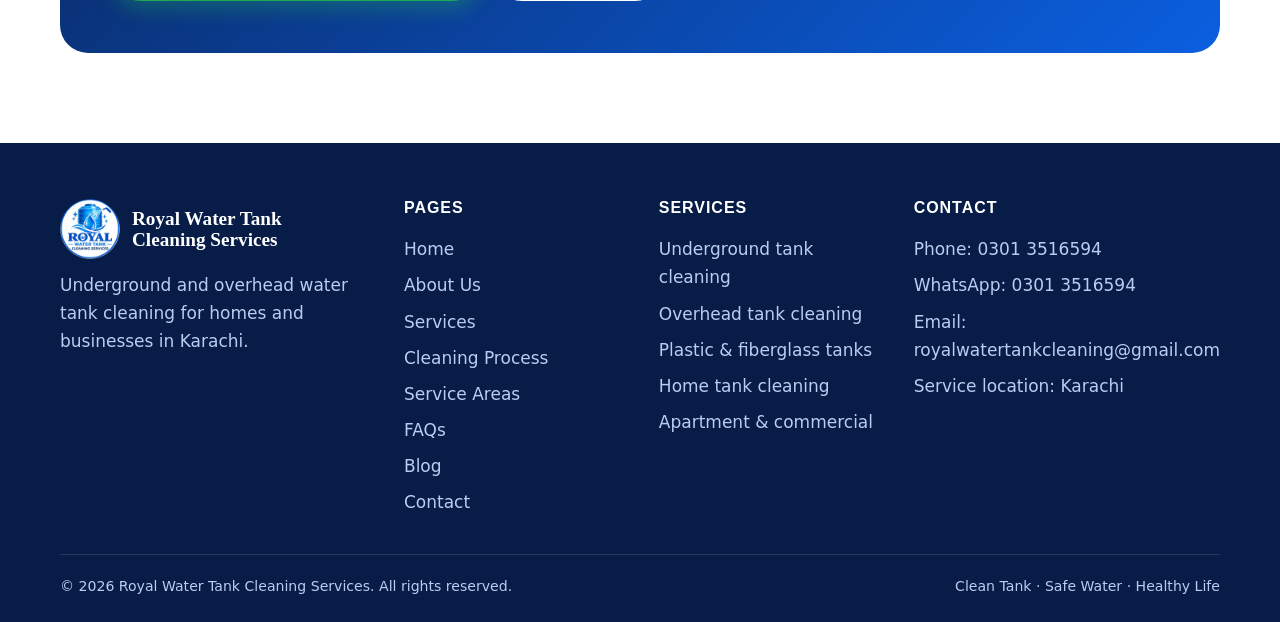
==== commit e24f5d7a: "Add files via upload" ====
--- a/index.html
+++ b/index.html
@@ -5,6 +5,7 @@
 <meta name="viewport" content="width=device-width,initial-scale=1">
 <title>Water Tank Cleaning Services in Karachi | Royal Water Tank Cleaning Services</title>
 <meta name="description" content="Royal Water Tank Cleaning Services: underground and overhead water tank cleaning for homes, apartments and businesses in Karachi. Call 0301 3516594.">
+<link rel="canonical" href="https://royalwatertankcleaning.org/">
 <meta name="theme-color" content="#0a2a66">
 <meta property="og:title" content="Water Tank Cleaning Services in Karachi | Royal Water Tank Cleaning Services">
 <meta property="og:description" content="Royal Water Tank Cleaning Services: underground and overhead water tank cleaning for homes, apartments and businesses in Karachi. Call 0301 3516594.">
